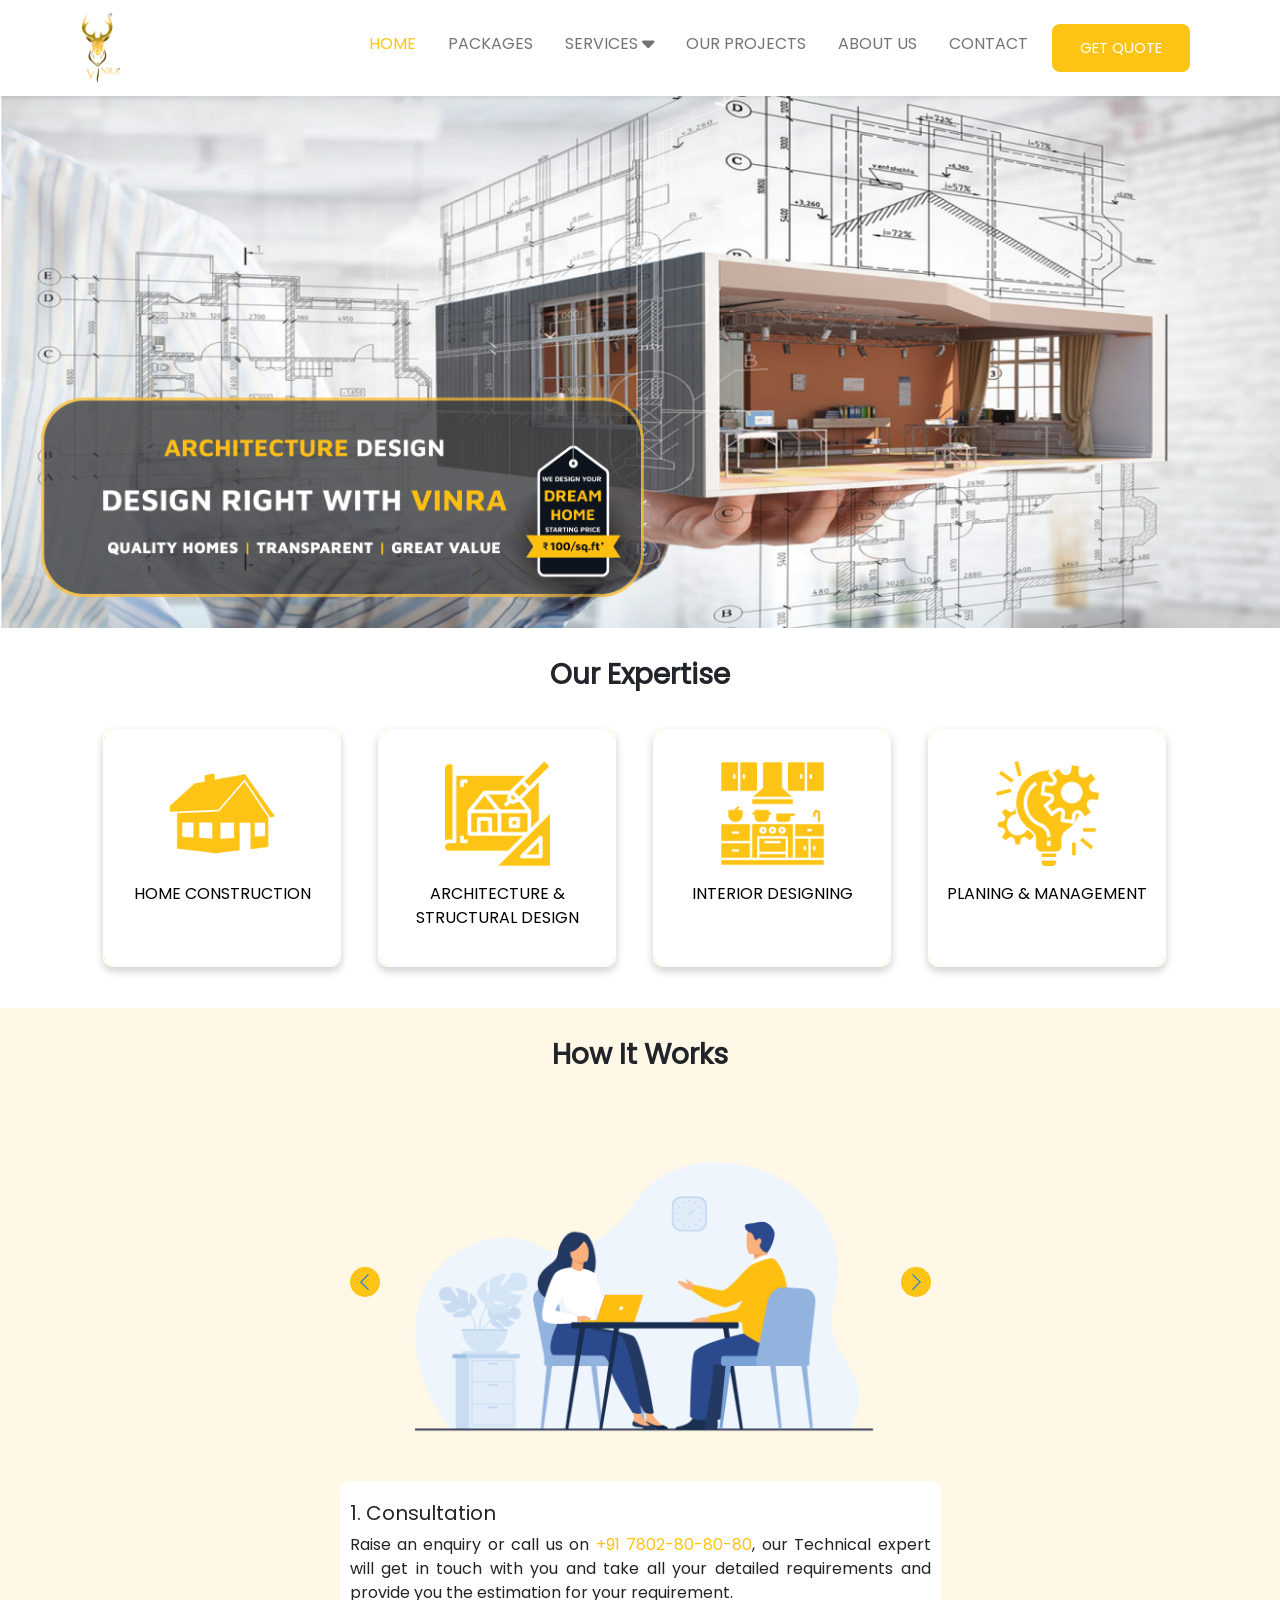
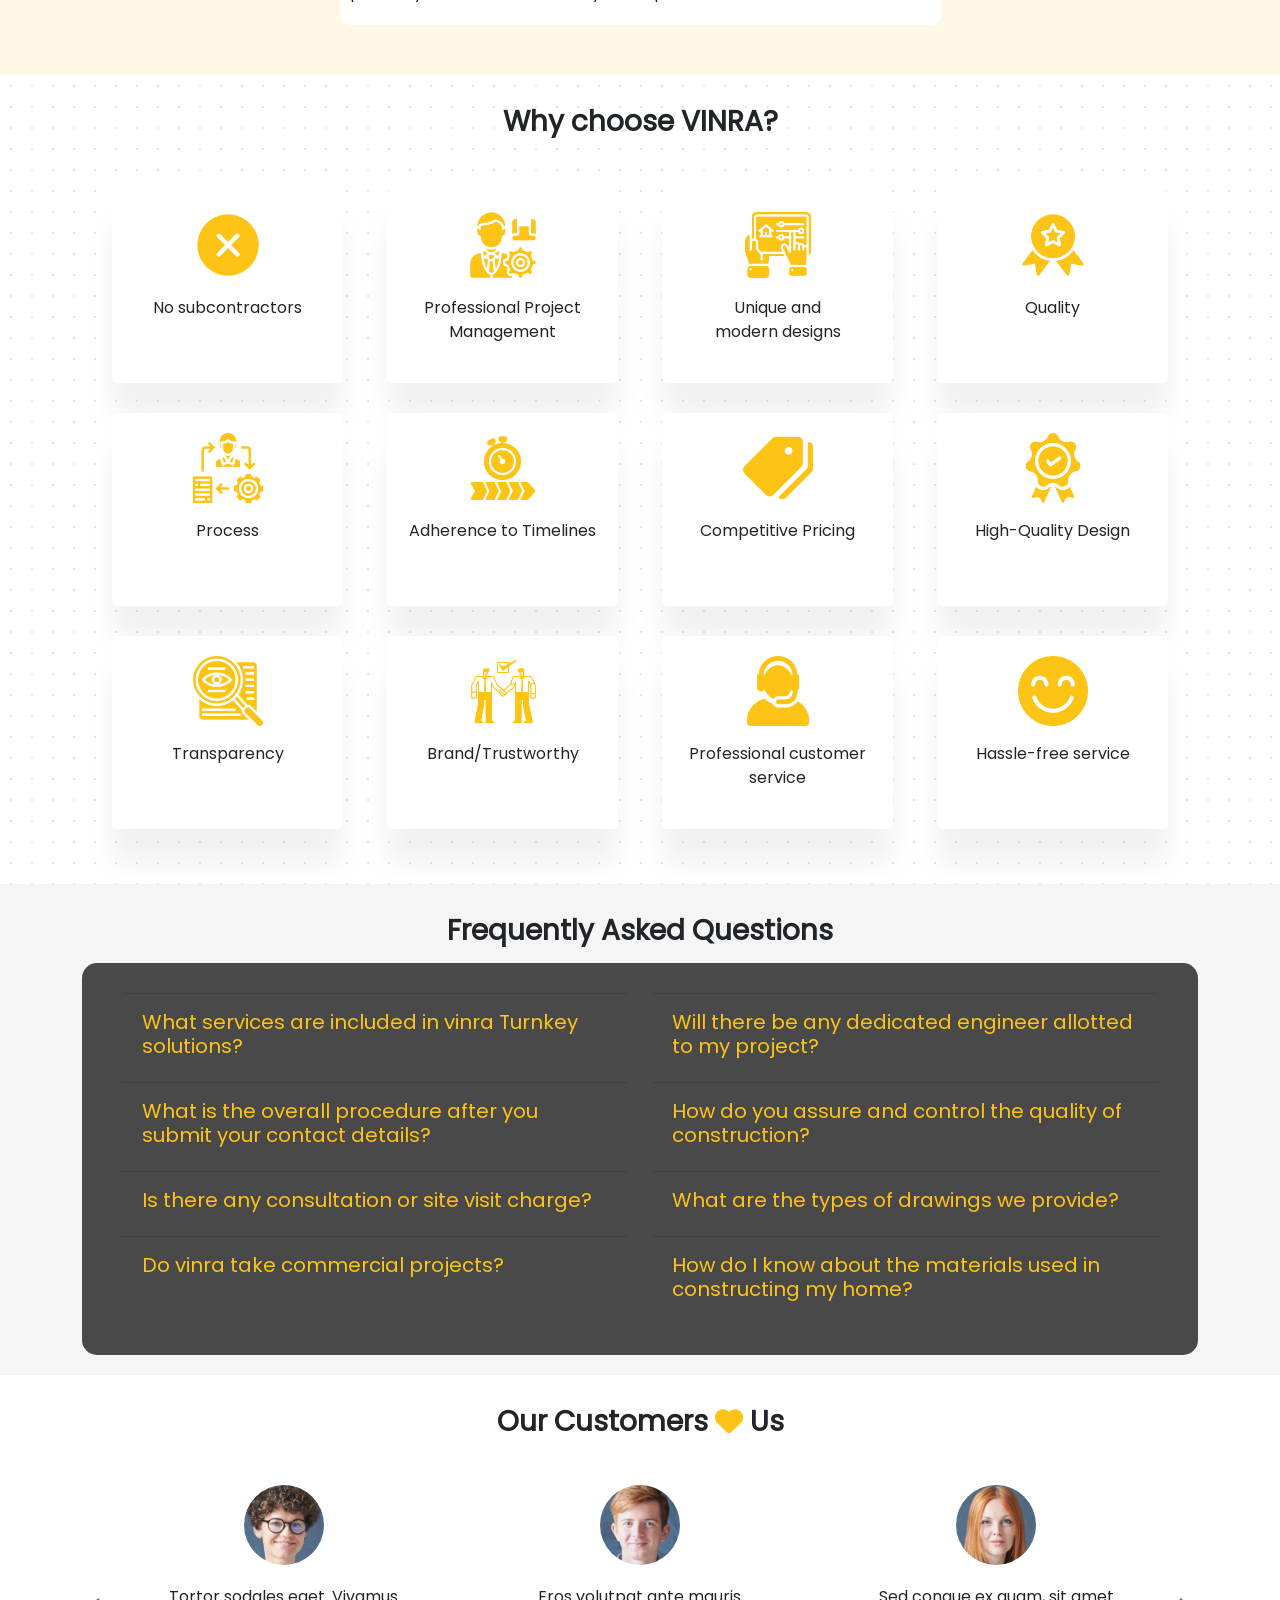
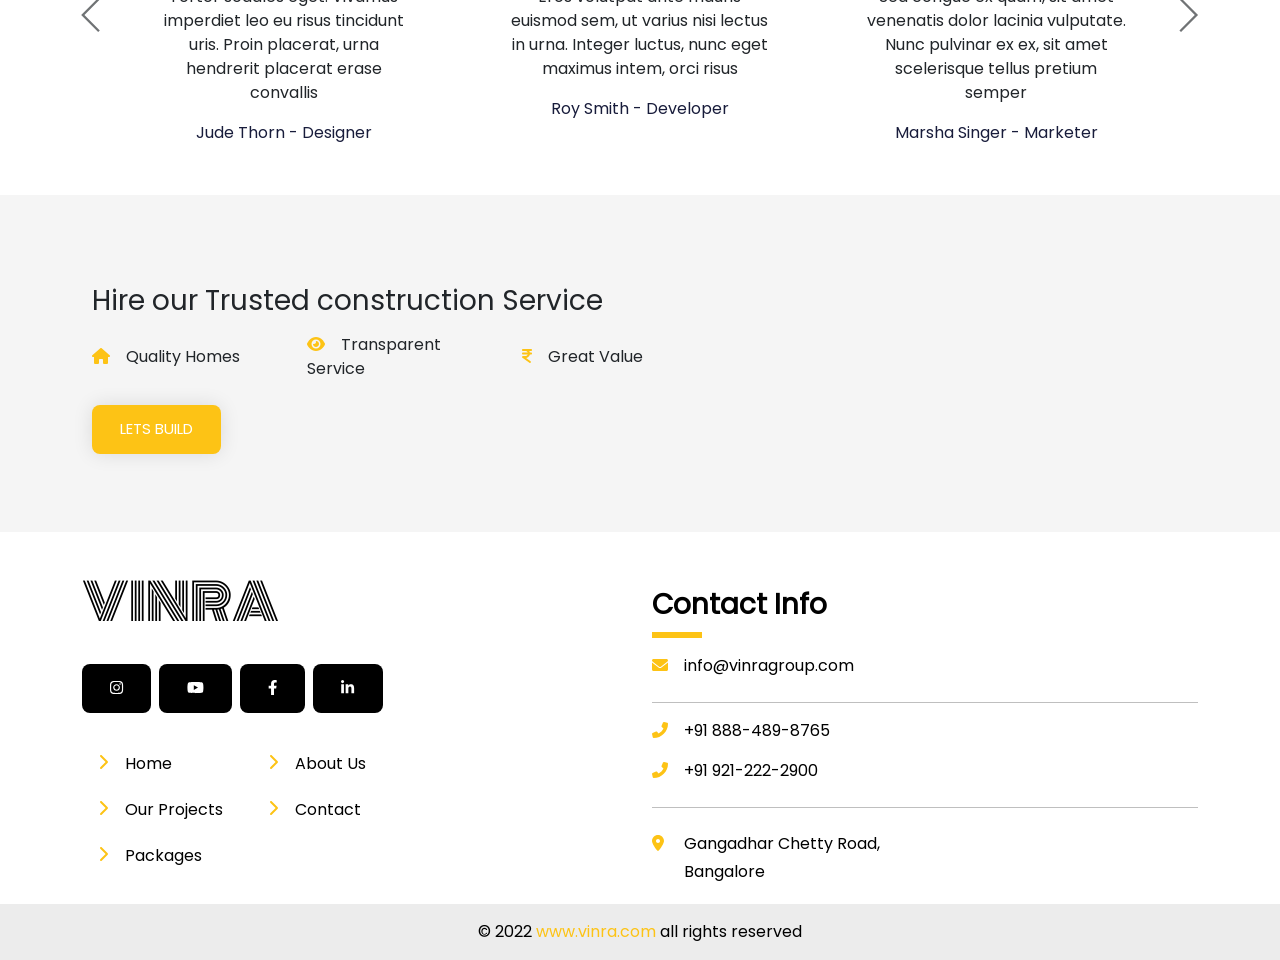
==== index.html @ 074fa720 "first commit" ====
<!DOCTYPE html>
<html lang="en">
<head>
  <meta charset="UTF-8">
  <meta http-equiv="X-UA-Compatible" content="IE=edge">
  <meta name="viewport" content="width=device-width, initial-scale=1.0">
  <link href="./assets/images/logo.png" type="image/x-icon" rel="icon">
  <title>Home | Vinra</title>
  <!-- css library -->
  <link href="./assets/library/bootstrap/css/bootstrap.min.css" rel="stylesheet">
  <link href="./assets/library/fa/css/all.min.css" rel="stylesheet">
  <link href="./assets/library/animate/animate.min.css" rel="stylesheet">
  <link href="./assets/library/swiper/css/swiper.css" rel="stylesheet">
  <!-- custom css -->
  <link href="./assets/library/custom/css/main.css" rel="stylesheet">
</head>
<body>
  <!-- header -->
  <nav id="header" class="navbar navbar-expand-md navbar-light shadow-sm fixed-top navbar-custom">
    <div class="container">
      <a class="navbar-brand" href="index.html">
        <img class="img-fluid brand-img" src="./assets/images/logo.png" alt="">
      </a>
      <button class="navbar-toggler" type="button" data-bs-toggle="collapse" data-bs-target="#navbarScroll" aria-controls="navbarScroll" aria-expanded="false" aria-label="Toggle navigation">
        <span class="navbar-toggler-icon"></span>
      </button>
      <div class="collapse navbar-collapse" id="navbarScroll">
        <ul class="navbar-nav ms-auto my-2 my-lg-0 navbar-nav-scroll" style="--bs-scroll-height: 250px;">
          <li class="nav-item px-2">
            <a class="nav-link active" href="index.html">HOME</a>
          </li>
          <li class="nav-item px-2">
            <a class="nav-link" href="packages.html">PACKAGES</a>
          </li>
          <li class="nav-item px-2 drop-toggle">
            <a class="nav-link" href="javascript:;">SERVICES <i class="fa-solid fa-caret-down fa-lg"></i></a>
            <ul class="drop-menu">
              <li class="drop-list">
                <a class="nav-link drop-link" href="services/construction.html">CONSTRUCTION</a>
              </li>
              <li class="drop-list">
                <a class="nav-link drop-link" href="services/architecture.html">ARCHITECTURE</a>
              </li>
              <li class="drop-list">
                <a class="nav-link drop-link" href="services/green-homes.html">GREEN HOMES</a>
              </li>
            </ul>
          </li>
          <li class="nav-item px-2">
            <a class="nav-link" href="our-projects.html">OUR PROJECTS</a>
          </li>
          <li class="nav-item px-2">
            <a class="nav-link" href="about-us.html">ABOUT US</a>
          </li>
          <li class="nav-item px-2">
            <a class="nav-link" href="contact.html">CONTACT</a>
          </li>
          <li class="nav-item px-2">
            <a class="btn btn-primary" href="javascript:;" data-bs-toggle="modal" data-bs-target="#get-quote">GET QUOTE</a>
          </li>
        </ul>  
      </div>
    </div>
  </nav>
  <section class="main">
    <!-- landing -->
    <section id="landing">
      <div id="landing-carousel" class="carousel slide" data-bs-ride="carousel">
        <div class="carousel-inner">
          <div class="carousel-item active">
            <img src="./assets/images/landing/banner-1.png" class="img-fluid d-block w-100" alt="">
          </div>
          <div class="carousel-item">
            <img src="./assets/images/landing/banner-2.png" class="img-fluid d-block w-100" alt="">
          </div>
          <div class="carousel-item">
            <img src="./assets/images/landing/banner-3.png" class="img-fluid d-block w-100" alt="">
          </div>
        </div>
      </div>
    </section>
    <!-- expertise -->
    <section id="expertise">
      <div class="container">
        <h3 class="text-center fw-bold mb-3">Our Expertise</h3>
        <div class="expertise-block">
          <div class="row">
            <div class="col-xs-12 col-sm-12 col-md-6 col-lg-3 col-xl-3 col-xxl-3">
              <div class="choose-content">
                <div class="flip-card">
                  <div class="flip-card-inner">
                    <div class="flip-card-front">
                      <img class="img-fluid" src="./assets/images/expertise/construction.png" alt="">
                      <p class="pt-3">
                        HOME CONSTRUCTION
                      </p>
                    </div>
                    <div class="flip-card-back">
                      <p>
                        Independent House/Villa Constructions with 
                        High standards and Quality material.
                      </p>
                    </div>
                  </div>
                </div>
              </div>
            </div>
            <div class="col-xs-12 col-sm-12 col-md-6 col-lg-3 col-xl-3 col-xxl-3">
              <div class="choose-content">
                <div class="flip-card">
                  <div class="flip-card-inner">
                    <div class="flip-card-front">
                      <img class="img-fluid" src="./assets/images/expertise/architecture.png" alt="">
                      <p class="pt-3">
                        ARCHITECTURE & STRUCTURAL DESIGN
                      </p>
                    </div>
                    <div class="flip-card-back">
                      <p>
                        Best in class Architecture includes Floor plans, 
                        3D Elevations and Structural drawings.
                      </p>
                    </div>
                  </div>
                </div>
              </div>
            </div>
            <div class="col-xs-12 col-sm-12 col-md-6 col-lg-3 col-xl-3 col-xxl-3">
              <div class="choose-content">
                <div class="flip-card">
                  <div class="flip-card-inner">
                    <div class="flip-card-front">
                      <img class="img-fluid" src="./assets/images/expertise/interior.png" alt="">
                      <p class="pt-3">
                        INTERIOR DESIGNING
                      </p>
                    </div>
                    <div class="flip-card-back">
                      <p>
                        Best in class Interior designs and Great Value.
                      </p>
                    </div>
                  </div>
                </div>
              </div>
            </div>
            <div class="col-xs-12 col-sm-12 col-md-6 col-lg-3 col-xl-3 col-xxl-3">
              <div class="choose-content">
                <div class="flip-card">
                  <div class="flip-card-inner">
                    <div class="flip-card-front">
                      <img class="img-fluid" src="./assets/images/expertise/management.png" alt="">
                      <p class="pt-3">
                        PLANING & MANAGEMENT
                      </p>
                    </div>
                    <div class="flip-card-back">
                      <p>
                        A good construction plan is the basis for 
                        developing the budget and the schedule for work.
                      </p>
                    </div>
                  </div>
                </div>
              </div>
            </div>
          </div>
        </div>
      </div>
    </section>
    <!-- how-it-works -->
    <section id="how-it-works">
      <div class="container">
        <h3 class="fw-bold text-center mb-3">
          How It Works
        </h3>
        <div class="row align-items-center justify-content-center">
          <div class="col-xs-12 col-sm-12 col-md-10 col-lg-8 col-xl-7 col-xxl-7">
            <div class="work-block">
              <div class="slider-container">
                <div class="swiper-container card-slider" id="work-slider">
                  <div class="swiper-wrapper">
                    <div class="swiper-slide">
                      <div class="work-img">
                        <img class="img-fluid" src="./assets/images/how-it-works/consultaion.png" alt="">
                      </div>
                      <div class="work-body">
                        <h5 class="mb-2">
                          1. Consultation
                        </h5>
                        <p class="m-0">
                          Raise an enquiry or call us on <a class="text-decoration-none text-primary" href="tel:+91 7802-80-80-80">+91 7802-80-80-80</a>, our Technical expert 
                          will get in touch with you and take all your detailed requirements and 
                          provide you the estimation for your requirement.
                        </p>
                      </div>  
                    </div>
                    <div class="swiper-slide">
                      <div class="work-img">
                        <img class="img-fluid" src="./assets/images/how-it-works/review.png" alt="">
                      </div>
                      <div class="work-body">
                        <h5 class="mb-2">
                          2. Review our work
                        </h5>
                        <p class="m-0">
                          Visit our Projects and get to know about our work and quality,
                          come to office, discuss, and close the deal. 
                        </p>
                      </div>        
                    </div>
                    <div class="swiper-slide">
                      <div class="work-img">
                        <img class="img-fluid" src="./assets/images/how-it-works/order.png" alt="">
                      </div>
                      <div class="work-body">
                        <h5 class="mb-2">
                          3. Place the order
                        </h5>
                        <p class="m-0">
                          Find your good day and sign the transparent construction contract. 
                          It helps us to proceed further with Design
                        </p>
                      </div>       
                    </div>
                    <div class="swiper-slide">
                      <div class="work-img">
                        <img class="img-fluid" src="./assets/images/how-it-works/design.png" alt="">
                      </div>
                      <div class="work-body">
                        <h5 class="mb-2">
                          4. Design
                        </h5>
                        <p class="m-0">
                          Our experienced Architect will provide you the quality Designs and 
                          Architecture as per your requirements and inputs. Discuss and finalize 
                          the Design.
                        </p>
                      </div>       
                    </div>
                    <div class="swiper-slide">
                      <div class="work-img">
                        <img class="img-fluid" src="./assets/images/how-it-works/tracking.png" alt="">
                      </div>
                      <div class="work-body">
                        <h5 class="mb-2">
                          5. Execution & Tracking
                        </h5>
                        <p class="m-0">
                          Project execution will be started. Our project management team will be 
                          updating you the daily work progress in the form of Photos and Videos.
                        </p>
                      </div>       
                    </div>
                    <div class="swiper-slide">
                      <div class="work-img">
                        <img class="img-fluid" src="./assets/images/how-it-works/move.png" alt="">
                      </div>
                      <div class="work-body">
                        <h5 class="mb-2">
                          6. Move in
                        </h5>
                        <p class="m-0">
                          We make sure the project completes on time without any hassles. 
                          You can Happily move into your Dream Home. 
                        </p>
                      </div>       
                    </div>
                  </div>
                  <div class="swiper-button-next"></div>
                  <div class="swiper-button-prev"></div>
                </div>
              </div>
            </div>
          </div>
        </div>    
      </div>
    </section>
    <!-- why choose -->
    <section id="why-choose">
      <div class="container">
        <h3 class="text-center fw-bold mb-3">Why choose VINRA?</h3>
        <div class="choose-block">
          <div class="row">
            <div class="col-xs-12 col-sm-12 col-md-6 col-lg-4 col-xl-3 col-xxl-3">
              <div class="choose-content align-items-center">
                <img class="img-fluid" src="./assets/images/why-choose/1.png" alt="">
                <p class="pt-3">
                  No subcontractors
                </p>
              </div>
            </div>
            <div class="col-xs-12 col-sm-12 col-md-6 col-lg-4 col-xl-3 col-xxl-3">
              <div class="choose-content align-items-center">
                <img class="img-fluid" src="./assets/images/why-choose/2.png" alt="">
                <p class="pt-3">
                  Professional Project Management
                </p>
              </div>
            </div>
            <div class="col-xs-12 col-sm-12 col-md-6 col-lg-4 col-xl-3 col-xxl-3">
              <div class="choose-content align-items-center">
                <img class="img-fluid" src="./assets/images/why-choose/3.png" alt="">
                <p class="pt-3">
                  Unique and <br/> modern designs
                </p>
              </div>
            </div>
            <div class="col-xs-12 col-sm-12 col-md-6 col-lg-4 col-xl-3 col-xxl-3">
              <div class="choose-content align-items-center">
                <img class="img-fluid" src="./assets/images/why-choose/4.png" alt="">
                <p class="pt-3">
                  Quality
                </p>
              </div>
            </div>
            <div class="col-xs-12 col-sm-12 col-md-6 col-lg-4 col-xl-3 col-xxl-3">
              <div class="choose-content align-items-center">
                <img class="img-fluid" src="./assets/images/why-choose/5.png" alt="">
                <p class="pt-3">
                  Process
                </p>
              </div>
            </div>
            <div class="col-xs-12 col-sm-12 col-md-6 col-lg-4 col-xl-3 col-xxl-3">
              <div class="choose-content align-items-center">
                <img class="img-fluid" src="./assets/images/why-choose/6.png" alt="">
                <p class="pt-3">
                  Adherence to Timelines
                </p>
              </div>
            </div>
            <div class="col-xs-12 col-sm-12 col-md-6 col-lg-4 col-xl-3 col-xxl-3">
              <div class="choose-content align-items-center">
                <img class="img-fluid" src="./assets/images/why-choose/7.png" alt="">
                <p class="pt-3">
                  Competitive Pricing
                </p>
              </div>
            </div>
            <div class="col-xs-12 col-sm-12 col-md-6 col-lg-4 col-xl-3 col-xxl-3">
              <div class="choose-content align-items-center">
                <img class="img-fluid" src="./assets/images/why-choose/8.png" alt="">
                <p class="pt-3">
                  High-Quality Design
                </p>
              </div>
            </div>
            <div class="col-xs-12 col-sm-12 col-md-6 col-lg-4 col-xl-3 col-xxl-3">
              <div class="choose-content align-items-center">
                <img class="img-fluid" src="./assets/images/why-choose/9.png" alt="">
                <p class="pt-3">
                  Transparency
                </p>
              </div>
            </div>
            <div class="col-xs-12 col-sm-12 col-md-6 col-lg-4 col-xl-3 col-xxl-3">
              <div class="choose-content align-items-center">
                <img class="img-fluid" src="./assets/images/why-choose/10.png" alt="">
                <p class="pt-3">
                  Brand/Trustworthy
                </p>
              </div>
            </div>
            <div class="col-xs-12 col-sm-12 col-md-6 col-lg-4 col-xl-3 col-xxl-3">
              <div class="choose-content align-items-center">
                <img class="img-fluid" src="./assets/images/why-choose/11.png" alt="">
                <p class="pt-3">
                  Professional customer service
                </p>
              </div>
            </div>
            <div class="col-xs-12 col-sm-12 col-md-6 col-lg-4 col-xl-3 col-xxl-3">
              <div class="choose-content align-items-center">
                <img class="img-fluid" src="./assets/images/why-choose/12.png" alt="">
                <p class="pt-3">
                  Hassle-free service
                </p>
              </div>
            </div>
          </div>
        </div>    
      </div>
    </section>
    <!-- faq -->
    <section id="faq">
      <div class="container">
        <h3 class="fw-bold text-center mb-3">
          Frequently Asked Questions
        </h3>
        <div class="faq-block">
          <div class="row">
            <div class="col-xs-12 col-sm-12 col-md-6 col-lg-6 col-xl-6 col-xxl-6">
              <div class="faq-content">
                <div class="accordion" id="faq-one">
                  <div class="accordion-item">
                    <h2 class="accordion-header" id="lh-one">
                      <button class="accordion-button" type="button" data-bs-toggle="collapse" data-bs-target="#lc-one" aria-expanded="true" aria-controls="lc-one">
                        <h5>
                          What services are included in vinra Turnkey solutions?
                        </h5>
                      </button>
                    </h2>
                    <div id="lc-one" class="accordion-collapse collapse" aria-labelledby="lh-one" data-bs-parent="#faq-one">
                      <div class="accordion-body">
                        <p>
                          When you choose vinra, we keep you covered right from design, plan approval, 
                          site execution, and handover.
                        </p>
                        <p>
                          On the whole, you can totally rely on us, as your One-Stop Building partner for 
                          all your construction and interior needs.
                        </p>
                      </div>
                    </div>
                  </div>
                  <div class="accordion-item">
                    <h2 class="accordion-header" id="lh-two">
                      <button class="accordion-button collapsed" type="button" data-bs-toggle="collapse" data-bs-target="#lc-two" aria-expanded="false" aria-controls="lc-two">
                        <h5>
                          What is the overall procedure after you submit your contact details?
                        </h5>
                      </button>
                    </h2>
                    <div id="lc-two" class="accordion-collapse collapse" aria-labelledby="lh-two" data-bs-parent="#faq-one">
                      <div class="accordion-body">
                        <p>
                          Once when you've initiated the first step by call or contact form. 
                          Our Project Ninja comes to your rescue and takes care of all your project 
                          requirements in offline or online mode.
                        </p>
                        <p>
                          If you're good to go with us, we take it further by signing the agreement. 
                          Then a customized floor plan is prepared as per your inputs. 
                          Once you've given a green signal, we start the On-Site construction work.
                        </p>
                        <p>
                          The entire construction activity takes place smoothly with timely work schedules. 
                          During the course of the project, we help you with 12/7 customer support.
                        </p>
                      </div>
                    </div>
                  </div>
                  <div class="accordion-item">
                    <h2 class="accordion-header" id="lh-three">
                      <button class="accordion-button collapsed" type="button" data-bs-toggle="collapse" data-bs-target="#lc-three" aria-expanded="false" aria-controls="lc-three">
                        <h5>
                          Is there any consultation or site visit charge?
                        </h5>
                      </button>
                    </h2>
                    <div id="lc-three" class="accordion-collapse collapse" aria-labelledby="lh-three" data-bs-parent="#faq-one">
                      <div class="accordion-body">
                        <p>
                          All your consultations and site visits are provided free of cost. 
                          But, if the site is in far proximity, a very basic nominal fee would be charged.
                        </p>
                      </div>
                    </div>
                  </div>
                  <div class="accordion-item">
                    <h2 class="accordion-header" id="lh-four">
                      <button class="accordion-button collapsed" type="button" data-bs-toggle="collapse" data-bs-target="#lc-four" aria-expanded="false" aria-controls="lc-four">
                        <h5>
                          Do vinra take commercial projects?
                        </h5>
                      </button>
                    </h2>
                    <div id="lc-four" class="accordion-collapse collapse" aria-labelledby="lh-four" data-bs-parent="#faq-one">
                      <div class="accordion-body">
                        <p>
                          Yes, we do take up commercial projects where the prices start from Rs.1,400 per sq. ft.
                        </p>
                      </div>
                    </div>
                  </div>
                </div>
              </div>
            </div>
            <div class="col-xs-12 col-sm-12 col-md-6 col-lg-6 col-xl-6 col-xxl-6">
              <div class="faq-content">
                <div class="accordion" id="faq-two">
                  <div class="accordion-item">
                    <h2 class="accordion-header" id="rh-one">
                      <button class="accordion-button" type="button" data-bs-toggle="collapse" data-bs-target="#rc-one" aria-expanded="true" aria-controls="rc-one">
                        <h5>
                          Will there be any dedicated engineer allotted to my project?
                        </h5>
                      </button>
                    </h2>
                    <div id="rc-one" class="accordion-collapse collapse" aria-labelledby="rh-one" data-bs-parent="#faq-two">
                      <div class="accordion-body">
                        <p>
                          Yes, we do assign an experienced Site Engineer for every project. 
                          He will always keep you posted via Daily WhatsApp updates.
                        </p>
                        <p>
                          Simultaneously the Site Engineer will coordinate with our Architect and Labor 
                          team for effective On-Site execution.
                        </p>
                      </div>
                    </div>
                  </div>
                  <div class="accordion-item">
                    <h2 class="accordion-header" id="rh-two">
                      <button class="accordion-button collapsed" type="button" data-bs-toggle="collapse" data-bs-target="#rc-two" aria-expanded="false" aria-controls="rc-two">
                        <h5>
                          How do you assure and control the quality of construction?
                        </h5>
                      </button>
                    </h2>
                    <div id="rc-two" class="accordion-collapse collapse" aria-labelledby="rh-two" data-bs-parent="#faq-two">
                      <div class="accordion-body">
                        <p>
                          We always use trusted and certified brands for all your material and fixture needs. 
                          Exclusive 130+ checklists are carried out by our Quality Manager at every stage.
                        </p>
                        <p>
                          Our customers can always verify with us at any stage of procurement activity with 
                          our Site Engineer via WhatsApp or physically at the construction site.
                        </p>
                      </div>
                    </div>
                  </div>
                  <div class="accordion-item">
                    <h2 class="accordion-header" id="rh-three">
                      <button class="accordion-button collapsed" type="button" data-bs-toggle="collapse" data-bs-target="#rc-three" aria-expanded="false" aria-controls="rc-three">
                        <h5>What are the types of drawings we provide?</h5>
                      </button>
                    </h2>
                    <div id="rc-three" class="accordion-collapse collapse" aria-labelledby="rh-three" data-bs-parent="#faq-two">
                      <div class="accordion-body">
                        <p>
                          Our in-house team of Architects and Structural Engineers collaboratively work and 
                          provides you with a Conceptual Floorplan, Working Plan,3D Elevation, Section 
                          Drawings, Schedule of Opening, Electrical & Plumbing Layouts, and Structural 
                          Drawing From Footing to Each slab.
                        </p>
                      </div>
                    </div>
                  </div>
                  <div class="accordion-item">
                    <h2 class="accordion-header" id="rh-four">
                      <button class="accordion-button collapsed" type="button" data-bs-toggle="collapse" data-bs-target="#rc-four" aria-expanded="false" aria-controls="rc-four">
                        <h5>
                          How do I know about the materials used in constructing my home?
                        </h5>
                      </button>
                    </h2>
                    <div id="rc-four" class="accordion-collapse collapse" aria-labelledby="rh-four" data-bs-parent="#faq-two">
                      <div class="accordion-body">
                        <p>
                          During the material procurement stage, we always keep our Clients informed about 
                          the cost and quality of the products via WhatsApp. Valid Bill Payments for each 
                          procured stage can always be reviewed by our clients anytime.
                        </p>
                      </div>
                    </div>
                  </div>
                </div>
              </div>
            </div>
          </div>
        </div>  
      </div>
    </section>
    <!-- brands -->
    <!-- <section id="brands">
      <div class="container">
        <h3 class="fw-bold text-center mb-3">
          Trusted Brands
        </h3>
        <div class="row">
          <div class="col-xs-12 col-sm-12 col-md-12 col-lg-12 col-xl-12 col-xxl-12">
            <div class="swiper-block">
              <div class="slider-container">
                <div class="swiper-container card-slider" id="brands-slider">
                  <div class="swiper-wrapper">
                    <div class="swiper-slide">
                      <img class="img-fluid" src="./assets/images/brands/ashirvad.svg" alt="">
                    </div>
                    <div class="swiper-slide">
                      <img class="img-fluid" src="./assets/images/brands/asian.jpg" alt="">
                    </div>
                    <div class="swiper-slide">
                      <img class="img-fluid" src="./assets/images/brands/astral.png" alt="">
                    </div>
                    <div class="swiper-slide">
                      <img class="img-fluid" src="./assets/images/brands/berger.png" alt="">
                    </div>
                    <div class="swiper-slide">
                      <img class="img-fluid" src="./assets/images/brands/finolex.png" alt="">
                    </div>
                    <div class="swiper-slide">
                      <img class="img-fluid" src="./assets/images/brands/fixit.png" alt="">
                    </div>
                    <div class="swiper-slide">
                      <img class="img-fluid" src="./assets/images/brands/fosroc.svg" alt="">
                    </div>
                    <div class="swiper-slide">
                      <img class="img-fluid" src="./assets/images/brands/gm.jfif" alt="">
                    </div>
                  </div>
                </div>
              </div>
            </div>
          </div>
        </div>
      </div>
    </section> -->
    <!-- testimonials -->
    <section id="testimonials">
      <div class="container">
        <h3 class="fw-bold text-center mb-3">
          Our Customers 
          <i class="fa-solid fa-heart text-primary"></i> Us
        </h3>
        <div class="row">
          <div class="col-xs-12 col-sm-12 col-md-12 col-lg-12 col-xl-12 col-xxl-12">
            <div class="swiper-block">
              <div class="slider-container">
                <div class="swiper-container card-slider" id="testimonials-slider">
                  <div class="swiper-wrapper">
                    <div class="swiper-slide">
                      <div class="card">
                        <img class="card-image" src="./assets/images/testimonials/testimonial-1.jpg" alt="alternative">
                        <div class="card-body">
                          <p class="testimonial-text">Tortor sodales eget. Vivamus imperdiet leo eu risus tincidunt uris. Proin placerat, urna hendrerit placerat erase convallis</p>
                          <p class="testimonial-author">Jude Thorn - Designer</p>
                        </div>
                      </div>
                    </div>
                    <div class="swiper-slide">
                      <div class="card">
                        <img class="card-image" src="./assets/images/testimonials/testimonial-2.jpg" alt="alternative">
                        <div class="card-body">
                            <p class="testimonial-text">Eros volutpat ante mauris euismod sem, ut varius nisi lectus in urna. Integer luctus, nunc eget maximus intem, orci risus</p>
                            <p class="testimonial-author">Roy Smith - Developer</p>
                        </div>
                      </div>        
                    </div>
                    <div class="swiper-slide">
                      <div class="card">
                        <img class="card-image" src="./assets/images/testimonials/testimonial-3.jpg" alt="alternative">
                        <div class="card-body">
                            <p class="testimonial-text">Sed congue ex quam, sit amet venenatis dolor lacinia vulputate. Nunc pulvinar ex ex, sit amet scelerisque tellus pretium semper</p>
                            <p class="testimonial-author">Marsha Singer - Marketer</p>
                        </div>
                      </div>        
                    </div>
                  </div>
                  <div class="swiper-button-next"></div>
                  <div class="swiper-button-prev"></div>
                </div>
              </div>
            </div>
          </div>
        </div>    
      </div>
    </section>
    <!-- consultation -->
    <section id="consultation">
      <div class="container">
        <div class="row align-items-center">
          <div class="col-xs-12 col-sm-6 col-md-5 col-lg-7 col-xl-7 col-xxl-7">
            <div class="consult-block text-left">
              <h3 class=" mb-3">
                Hire our Trusted construction Service
              </h3>
              <div class="row align-items-center">
                <div class="col-xs-12 col-xs-12 col-md-10 col-lg-6 col-xl-4">
                  <p class="mb-4">
                    <i class="fa fa-home me-3 text-primary"></i>Quality Homes
                  </p>
                </div>
                <div class="col-xs-12 col-xs-12 col-md-10 col-lg-6 col-xl-4">
                  <p class="mb-4">
                    <i class="fa fa-eye me-3 text-primary"></i>Transparent Service
                  </p>
                </div>
                <div class="col-xs-12 col-xs-12 col-md-10 col-lg-6 col-xl-4">
                  <p class="mb-4">
                    <i class="fa fa-inr me-3 text-primary"></i>Great Value
                  </p>
                </div>
              </div>    
              <button class="btn btn-primary" href="">LETS BUILD</button>
            </div>
          </div>
          <div class="col-xs-12 col-sm-6 col-md-7 col-lg-5 col-xl-5 col-xxl-5">
            <div class="video-block text-center">
              <iframe 
                src="https://www.youtube.com/embed/g4kHOxTT68I">
              </iframe> 
            </div>
          </div>
        </div>
      </div>
    </section>          
    <!-- footer -->
    <section id="footer">
      <div class="container pt-4 pb-1 pt-4">
        <div class="row">
          <div class="col-xs-12 col-sm-12 col-md-6 col-lg-6 col-xl-6 col-xxl-6">
            <div class="comp-info">
              <h1 class="m-0 py-3 title-brand">VINRA</h1>
              <div class="d-flex py-3 sm-content">
                <a class="btn btn-secondary me-2" target="_blank" href="https://www.instagram.com/">
                  <i class="fa-brands fa-instagram"></i>
                </a>
                <a class="btn btn-secondary me-2" target="_blank" href="https://www.youtube.com/channel/">
                  <i class="fab fa-youtube"></i>
                </a>
                <a class="btn btn-secondary me-2" target="_blank" href="https://www.facebook.com/">
                  <i class="fab fa-facebook-f"></i>
                </a>
                <a class="btn btn-secondary me-2" target="_blank" href="https://www.linkedin.com/in/">
                  <i class="fab fa-linkedin-in"></i>
                </a>
              </div>
              <div class="link-content py-3 d-flex">
                <div class="left-link px-3">
                  <p class="mb-2">
                    <i class="fa-solid fa-chevron-right text-primary"></i>
                    <a class="btn btn-link text-decoration-none text-secondary" href="index.html">Home</a>
                  </p>
                  <p class="mb-2">
                    <i class="fa-solid fa-chevron-right text-primary"></i>
                    <a class="btn btn-link text-decoration-none text-secondary" href="our-projects.html">Our Projects</a>
                  </p>
                  <p class="mb-2">
                    <i class="fa-solid fa-chevron-right text-primary"></i>
                    <a class="btn btn-link text-decoration-none text-secondary" href="packages.html">Packages</a>
                  </p>
                </div>
                <div class="right-link px-3">
                  <p class="mb-2">
                    <i class="fa-solid fa-chevron-right text-primary"></i>
                    <a class="btn btn-link text-decoration-none text-secondary" href="about-us.html">About Us</a>
                  </p>
                  <p class="mb-2">
                    <i class="fa-solid fa-chevron-right text-primary"></i>
                    <a class="btn btn-link text-decoration-none text-secondary" href="contact.html">Contact</a>
                  </p>
                </div>
              </div>
            </div>
          </div>
          <div class="col-xs-12 col-sm-12 col-md-6 col-lg-6 col-xl-6 col-xxl-6">
            <div class="contact-content pt-3">
              <h3 class="fw-bold m-0 pb-3 my-3">Contact Info</h3>
              <p class="mb-4">
                <i class="fa fa-envelope me-3 text-primary"></i>info@vinragroup.com
              </p>
              <hr />
              <p class="mb-3">
                <i class="fa fa-phone-alt me-3 text-primary"></i>+91 888-489-8765
              </p>
              <p class="mb-4">
                <i class="fa fa-phone-alt me-3 text-primary"></i>+91 921-222-2900
              </p>
              <hr />
              <div class="pt-2">
                <p class="mb-1 addr-one">
                  <i class="fa fa-map-marker-alt me-3 text-primary"></i>
                  Gangadhar Chetty Road,
                </p>
                <p class="mb-3 ms-4 addr-three">
                  Bangalore
                </p>
              </div>
            </div>  
          </div>
        </div>
      </div>
      <div class="all-rights">
        <div class="container pt-3 pb-3">
          <div class="content">
            <p class="m-0 text-center">© 2022 <span class="text-primary">www.vinra.com</span> all rights reserved</p>
          </div>
        </div>
      </div>
    </section>
    <a href="#" class="scroll-top d-flex text-white align-items-center justify-content-center">
      <i class="fa-solid fa-arrow-up"></i>
    </a>
    <!-- get quote modal -->
    <section class="modal fade" id="get-quote" data-bs-backdrop="static" tabindex="-1" aria-labelledby="quote-header-label" aria-hidden="true">
      <div class="modal-dialog modal-lg modal-dialog-centered">
        <div class="modal-content">
          <div class="modal-header">
            <h5 class="modal-title" id="quote-header-label">Get Quote</h5>
            <button type="button" class="btn-close" data-bs-dismiss="modal" aria-label="Close"></button>
          </div>
          <div class="modal-body">
            <form method="post" action="javascript:;">
              <div class="row">
                <div class="col-xs-12 col-sm-12 col-md-10 offset-md-1 col-lg-5 offset-lg-1 col-xl-5 offset-xl-1 col-xxl-5 offset-xxl-1">
                  <div class="mb-3">
                    <label class="form-label">Name<span class="text-danger"> * </span></label>
                    <input type="text" class="form-control" name="name" id="name" autocomplete="off" onfocusin="resetErrMsg(this)">
                    <small id="name_span" class="text-danger"></small>
                  </div>
                </div>
                <div class="col-xs-12 col-sm-12 col-md-10 offset-md-1 col-lg-5 offset-lg-0 col-xl-5 offset-xl-0 col-xxl-5 offset-xxl-0">
                  <div class="mb-3">
                    <label class="form-label">Email ID<span class="text-danger"> * </span></label>
                    <input type="text" class="form-control" name="email" id="email" autocomplete="off" onfocusin="resetErrMsg(this)">
                    <small id="email_span" class="text-danger"></small>
                  </div>
                </div>
                <div class="col-xs-12 col-sm-12 col-md-10 offset-md-1 col-lg-5 offset-lg-1 col-xl-5 offset-xl-1 col-xxl-5 offset-xxl-1">
                  <div class="mb-3">
                    <label class="form-label">Phone Number<span class="text-danger"> * </span></label>
                    <input type="text" class="form-control" name="phone" id="phone" autocomplete="off" onfocusin="resetErrMsg(this)">
                    <small id="phone_span" class="text-danger"></small>
                  </div>
                </div>
                <div class="col-xs-12 col-sm-12 col-md-10 offset-md-1 col-lg-5 offset-lg-0 col-xl-5 offset-xl-0 col-xxl-5 offset-xxl-0">
                  <div class="mb-3">
                    <label class="form-label">Location<span class="text-danger"> * </span></label>
                    <input type="text" class="form-control" name="location" id="location" autocomplete="off" onfocusin="resetErrMsg(this)">
                    <small id="location_span" class="text-danger"></small>
                  </div>
                </div>
                <div class="col-xs-12 col-sm-12 col-md-10 offset-md-1 col-lg-10 offset-lg-1 col-xl-10 offset-xl-1 col-xxl-10 offset-xxl-1">
                  <div class="mb-3">
                    <label class="form-label">Services<span class="text-danger"> * </span></label>
                    <select class="form-select" name="service" id="service" onfocusin="resetErrMsg(this)">
                      <option value="Construction" selected>Construction</option>
                      <option value="Interior Design">Interior Design</option>
                      <option value="Renovations">Renovations</option>
                      <option value="Commertial">Commertial</option>
                      <option value="Industrial">Industrial</option>
                    </select>
                    <small id="service_span" class="text-danger"></small>
                  </div>
                </div>
                <div class="col-xs-12 col-sm-12 col-md-10 offset-md-1 col-lg-10 offset-lg-1 col-xl-10 offset-xl-1 col-xxl-10 offset-xxl-1">
                  <div class="mb-3">
                    <label class="form-label">Message<span class="text-danger"> * </span></label>
                    <textarea class="form-control" name="message" id="message" rows="6" onfocusin="resetErrMsg(this)"></textarea>
                    <small id="message_span" class="text-danger"></small>
                  </div>
                </div>
                <div class="col-xs-12 col-sm-12 col-md-10 offset-md-1 col-lg-8 offset-lg-2 col-xl-8 offset-xl-2 col-xxl-8 offset-xxl-2">
                  <div class="mt-3 mb-3 d-flex">
                    <button type="button" class="btn btn-secondary form-control me-3" data-bs-dismiss="modal">CLOSE</button>
                    <button type="submit" class="btn btn-primary form-control get-quote" name="get_quote" onclick="getQuote()">
                      <span class="spinner-border spinner-border-sm visually-hidden" role="status" aria-hidden="true"></span>
                      SUBMIT
                    </button>
                  </div>
                </div>  
              </div>  
            </form>
          </div>
          <div class="modal-footer" hidden="true"></div>
        </div>
      </div>
    </section>
    <!-- quote msg modal -->
    <section class="modal fade" id="quote-msg" data-bs-backdrop="static" tabindex="-1" aria-labelledby="quote-header-label" aria-hidden="true">
      <div class="modal-dialog modal-dialog-centered">
        <div class="modal-content">
          <div class="modal-header">
            <h5 class="modal-title quote-msg-title" id="quote-header-label"></h5>
            <button type="button" class="btn-close" data-bs-dismiss="modal" aria-label="Close"></button>
          </div>
          <div class="modal-body">
            <p class="quote-msg-content"></p>
          </div>
          <div class="modal-footer" hidden="true"></div>
        </div>
      </div>
    </section>
  </section>  
  <!-- js library -->
  <script src="./assets/library/jquery/jquery.min.js"></script>
  <script src="./assets/library/bootstrap/js/bootstrap.min.js"></script>
  <script src="./assets/library/fa/js/all.min.js"></script>
  <script src="./assets/library/swiper/js/swiper.min.js"></script>
  <script src="https://smtpjs.com/v3/smtp.js"></script>
  <!-- custom js -->
  <script src="./assets/library/custom/js/main.js"></script>
</body>
</html>
---- assets/library/custom/css/main.css ----
@font-face {
  font-family: PoppinsReguler;
  src:url("../../fonts/Poppins-Regular.ttf");
}
@font-face {
  font-family: Monoton;
  src:url("../../fonts/Monoton-Regular.ttf");
}
:root {
  --dark: #282F34;
  --light: #969595;
  --white: #FFFFFF;
  --primary: #fdc315;
  --secondary: #000;
  --hoverprim: #02e3e3;
  --hoversec: #6f8290;
  --green: #9cbb78;
}

/* common */
*{
  border: 0;
  margin: 0;
  padding: 0;
  box-sizing: border-box;
}
body{
  font-family: PoppinsReguler;
}
a, a:hover, a:focus{
  color: #212529;
  box-shadow: none !important;
}
.text-primary{
  color: var(--primary) !important;
}
.text-secondary{
  color: var(--secondary) !important;
}
.text-light{
  color: var(--light) !important;
}
.text-green{
  color: var(--green) !important;
}
.btn-primary, .btn-primary:hover,
.btn-primary:focus, .btn-primary:active,
.btn-primary:disabled, 
.btn-primary:active:focus:not(:disabled):not(.disabled){
  border: 0;
  z-index: 1;
  outline: 0;
  font-size: 15px;
  font-weight: 500;
  overflow: hidden;
  border-radius: 8px;
  padding: 13px 28px;
  position: relative;
  color: var(--white);
  transition: 0.2s ease;
  text-transform: capitalize;
  border-color: var(--primary);
  background: var(--primary);
  box-shadow: 0 0 20px rgba(0, 0, 0, .11);
}
.btn-primary:hover {
  transform: scale(1.06);
  -webkit-transform: scale(1.06);
  box-shadow: 0 0 30px rgba(0,0,0,.2);
  background-color: var(--secondary) !important;
}
.btn-secondary, .btn-secondary:hover,
.btn-secondary:focus, .btn-secondary:active,
.btn-secondary:disabled, 
.btn-secondary:active:focus:not(:disabled):not(.disabled){
  border: 0;
  z-index: 1;
  outline: 0;
  font-size: 15px;
  font-weight: 500;
  overflow: hidden;
  border-radius: 8px;
  padding: 13px 28px;
  position: relative;
  color: var(--white);
  transition: 0.2s ease;
  text-transform: capitalize;
  border-color: var(--secondary);
  background: var(--secondary);
  box-shadow: 0 0 20px rgba(0, 0, 0, .11);
}
.btn-secondary:hover {
  transform: scale(1.06);
  -webkit-transform: scale(1.06);
  box-shadow: 0 0 30px rgba(0,0,0,.2);
  background-color: var(--primary) !important;
}
.btn-lg{
  font-size: 18px !important;
  height: 80px !important;
  line-height: 80px !important;
  padding: 0 80px !important;
}
.btn-yellow{
  color: var(--secondary) !important;
  background-color: var(--primary) !important;
}
.btn-yellow:hover{
  background-color: var(--white) !important; 
}
.btn-green{
  color: var(--white) !important;
  border-color: var(--green) !important;
  background-color: var(--green) !important;
}
.title-brand{
  font-size: 50px;
  font-weight: 500;
  font-family: Monoton;
}
.main{
  margin-top: 95px;
}
.scroll-top{
  opacity: 0;
  right: 15px;
  bottom: 15px;
  z-index: 995;
  width: 40px;
  height: 40px;
  position: fixed;
  visibility: hidden;
  border-radius: 40px;
  transition: all 0.4s;
  background: var(--primary);
}
.scroll-top.active {
  opacity: 1;
  visibility: visible;
}
@media (max-width: 576px) {}

/* header */
.navbar-custom{
  background-color: #FFFFFF;
}
.navbar-custom .brand-img{
  width: 100%;
  height: 70px;
}
.navbar-custom .nav-item .nav-link:hover{
  color: rgba(0,0,0,1);
}
.navbar-custom .nav-item .nav-link.active{
  color: var(--primary);
}
.navbar-custom .drop-toggle{
  position: relative;
  display: inline-block;
}
.navbar-custom .drop-menu{
  min-width: 180%;
  background: #f2f2f2;
  display: none;
  position: absolute;
  z-index: 999;
  left: 0;
}
.navbar-custom .drop-toggle:hover .drop-menu{
  display: block;
  list-style: none;
  padding: 10px 0px 10px 0px;
}
.navbar-custom .drop-list a{
  text-decoration: none;
  padding: 7px 0px 7px 0px;
}

/* footer */
#footer{
  color: var(--secondary);
  background-color: #FFFFFF;
}
#footer .comp-info .link-content a{
  transition: .7s;
}
#footer .comp-info .link-content a:hover{
  letter-spacing: 2px;
}
#footer .contact-content h3 {
  position: relative;
}
#footer .contact-content h3::after {
  left: 0;
  bottom: 0;
  width: 50px;
  content: "";
  position: absolute;
  border: 3px solid var(--primary);
  background-color: var(--primary);
}
#footer .contact-content .addr-two,
#footer .contact-content .addr-three {
  padding-left: 8px;  
}
#footer .all-rights{
  background-color: #ececec;
}

/* landing */
#landing{
  width: 100%;
}
#landing .carousel-caption{
  top: 50%;
  left: 4%;
  width: 40%;
}
#landing .carousel-caption h4{
  color: #fff;
  font-weight: 600;
  line-height: 32px;
  text-align: left;
  padding: 30px 30px;
  letter-spacing: 2px;
  box-sizing: border-box;
  backdrop-filter: blur(9px);
  background: rgba(9,9,9,.2);
  border-radius: 25px 5px 25px 5px;
  border: 3px solid var(--primary);
}

/* expertise */
#expertise{
  width: 100%;
  background: var(--white);
}
#expertise .container{
  padding-top: 30px;
  padding-bottom: 20px;
}
#expertise .expertise-block{
  padding: 20px 20px 20px 20px;
}
#expertise .expertise-block .flip-card {
  width: 240px;
  height: 240px;
  perspective: 1000px;
  border-radius: 10px;
  border: 1px solid var(--white);
  background-color: transparent;
}
#expertise .expertise-block .flip-card-inner {
  width: 100%;
  height: 100%;
  position: relative;
  text-align: center;
  border-radius: 10px;
  border: 1px solid var(--white);
  transition: transform 0.6s;
  transform-style: preserve-3d;
  backface-visibility: hidden;
  -moz-backface-visibility: hidden;
  box-shadow: 0 4px 8px 0 rgba(0, 0, 0, 0.2);
}
#expertise .expertise-block .flip-card:focus {
  outline: 0;
}
#expertise .expertise-block .flip-card:hover .flip-card-inner,
#expertise .expertise-block .flip-card:focus .flip-card-inner{
  transform: rotateY(180deg);
}
#expertise .expertise-block .flip-card-front,
#expertise .expertise-block .flip-card-back {
  width: 100%;
  height: 100%;
  position: absolute;
}
#expertise .expertise-block .flip-card-front img{
  width: 105px;
  height: 105px;
}
#expertise .expertise-block .flip-card-front {
  z-index: 2;
  color: black;
  border-radius: 10px;
  background: var(--white);
  padding: 30px 15px 10px 15px;
  border: 1px solid var(--white);
}
#expertise .expertise-block .flip-card-back {
  z-index: 1;
  color: white;
  display: flex;
  align-items: center;
  justify-content: center;
  border-radius: 10px;
  transform: rotateY(180deg);
  background: var(--primary);
  padding: 10px 15px 10px 15px;
  border: 1px solid var(--primary);
}

/* how-it-works */
#how-it-works {
  width: 100%;
	background-color: #FFF8E6;
}
#how-it-works .container{
  padding-top: 30px;
  padding-bottom: 30px;
}
#how-it-works .work-block{
  padding: 20px 20px 20px 20px;
}
#how-it-works .work-img{
  text-align: center;
  padding: 20px 50px 20px 50px;
}
#how-it-works .work-img img{
  height: 80%;
}
#how-it-works .work-body{
  text-align: justify;
  border-radius: 10px;
  background: #FFFFFF;
  padding: 20px 10px 20px 10px;
  
}
#how-it-works .swiper-button-prev,  
#how-it-works .swiper-button-next{
  top: 35%;
  width: 30px;
  height: 15px;
  padding: 15px 5px;
  border-radius: 20px;
  background-size: 10px 16px;
  background-color: var(--primary);
}
@media (min-width: 992px) {}
@media (max-width: 576px) {
  #how-it-works .work-img{
    padding: 10px 25px 10px 25px;
  }
  #how-it-works .swiper-button-prev,  
  #how-it-works .swiper-button-next{
    top: 25%;
  }
  #how-it-works .swiper-button-prev{
    left: 0px;
  }
  #how-it-works .swiper-button-next{
    right: 0px;
  }
}  

/* why choose */
#why-choose{
  width: 100%;
  background: url("../../../images/why-choose/backgroud.png");
}
#why-choose .container{
  padding-top: 30px;
  padding-bottom: 20px;
}
#why-choose .choose-block{
  padding: 20px 20px 20px 20px;
}
#why-choose .choose-content{
  height: 193px;
  text-align: center;
  border-radius: 5px;
  background: #fff;
  margin: 15px 10px;
  padding: 20px 15px 15px 15px;
  box-shadow: 0 35px 30px 0 rgba(0,0,0,.06);
}
#why-choose .choose-content img{
  width: 70px;
}

/* packages */
#packages{
  background: rgb(250, 250, 250) none repeat scroll 0% 0%;
}
#packages .container{
  padding-top: 30px;
  padding-bottom: 20px;
}
#packages .package-block{
  background-color: #fff;
  margin: 20px 10px 20px 10px;
  padding: 5px 15px 15px 15px;
  box-shadow: 0 0 20px rgb(0 0 0 / 7%); 
}
#packages .acc-header{
  padding: 10px 10px 10px 10px;
}
#packages .acc-header img{
  width: 90px;
  padding: 10px 10px 10px 10px;
}
#packages .acc-header h5{
  font-weight: 600;
  padding: 0px 0px 0px 15px;
}
#packages .accordion-item{
  border: unset;
  border-top: 1px solid rgba(0,0,0,.125);
}
#packages .accordion-button:not(.collapsed){
  color: unset;
  background-color: unset;
  box-shadow: unset;
}
#packages .accordion-button:focus{
  border-color: unset;
  box-shadow: unset;
}
#packages .list-group-item{
  border: unset;
}

/* faq */
#faq {
  width: 100%;
	background-color: #F5F5F5;
}
#faq .container{
  padding-top: 30px;
  padding-bottom: 20px;
}
#faq .faq-block{
  padding: 30px 40px;
  border-radius: 15px;
  background-color: rgba(0,0,0,0.7);
}
#faq .faq-block .accordion-item,
#faq .faq-block .accordion-header,
#faq .faq-block .accordion-button,
#faq .faq-block .accordion-collapse,
#faq .faq-block .accordion-body{
  background-color: transparent
}
#faq .faq-block .accordion-header,
#faq .faq-block .accordion-button{
  color: var(--primary);
}
#faq .faq-block .accordion-collapse,
#faq .faq-block .accordion-body{
  color: var(--white);
}
#faq .accordion-item{
  border: unset;
  border-top: 1px solid rgba(0,0,0,.125);
}
#faq .accordion-button:not(.collapsed){
  color: unset;
  background-color: unset;
  box-shadow: unset;
}
#faq .accordion-button::after{
  display: none;
}
#faq .accordion-button:focus{
  border-color: unset;
  box-shadow: unset;
}
#faq .list-group-item{
  border: unset;
}

/* brands */
#brands {
  width: 100%;
	background-color: #ffffff;
}
#brands .container{
  padding-top: 30px;
  padding-bottom: 30px;
}
#brands .swiper-block{
  padding: 20px 15px 20px 15px;
}

/* testimonials */
#testimonials {
  width: 100%;
	background-color: #fff;
}
#testimonials .container{
  padding-top: 30px;
  padding-bottom: 20px;
}
#testimonials .swiper-block{
  padding: 20px 15px 20px 15px;
}
#testimonials .slider-container {
	position: relative;
}
#testimonials .swiper-container {
	position: static;
	width: 86%;
	text-align: center;
}
#testimonials .swiper-button-prev:focus,
#testimonials .swiper-button-next:focus {
	outline: none;
}
#testimonials .swiper-button-prev {
	left: -12px;
	background-image: url("data:image/svg+xml;charset=utf-8,%3Csvg%20xmlns%3D'http%3A%2F%2Fwww.w3.org%2F2000%2Fsvg'%20viewBox%3D'0%200%2028%2044'%3E%3Cpath%20d%3D'M0%2C22L22%2C0l2.1%2C2.1L4.2%2C22l19.9%2C19.9L22%2C44L0%2C22L0%2C22L0%2C22z'%20fill%3D'%23707375'%2F%3E%3C%2Fsvg%3E");
	background-size: 18px 28px;
}
#testimonials .swiper-button-next {
	right: -12px;
	background-image: url("data:image/svg+xml;charset=utf-8,%3Csvg%20xmlns%3D'http%3A%2F%2Fwww.w3.org%2F2000%2Fsvg'%20viewBox%3D'0%200%2028%2044'%3E%3Cpath%20d%3D'M27%2C22L27%2C22L5%2C44l-2.1-2.1L22.8%2C22L2.9%2C2.1L5%2C0L27%2C22L27%2C22z'%20fill%3D'%23707375'%2F%3E%3C%2Fsvg%3E");
	background-size: 18px 28px;
}
#testimonials .card {
	border: none;
  position: relative;
  padding: 10px 10px 10px 10px;
	background-color: transparent;
}
#testimonials .card-image {
	width: 80px;
	height: 80px;
	margin-right: auto;
	margin-bottom: 1.25rem;
	margin-left: auto;
	border-radius: 50%;
}
#testimonials .card-body {
	padding: 0;
}
#testimonials .testimonial-text {
	margin-bottom: 1rem;
}
#testimonials .testimonial-author {
	margin-bottom: 0;
	color: #181c3b;
}
@media (min-width: 1200px) {
  #testimonials .swiper-container {
    width: 96%;
  }
  #testimonials .swiper-button-prev {
    left: -28px;
  }
  #testimonials .swiper-button-next {
    right: -28px;
  }
}
@media (min-width: 992px) {
  #testimonials .swiper-container {
    width: 92%;
  }
  #testimonials .swiper-button-prev {
    left: -16px;
    width: 22px;
    background-size: 22px 34px;
  }
  #testimonials .swiper-button-next {
    right: -16px;
    width: 22px;
    background-size: 22px 34px;
  }
}

/* consultation */
#consultation{
  width: 100%;
  background-color: #F5F5F5;
}
#consultation .container{
  padding-top: 30px;
  padding-bottom: 20px;
}
#consultation .consult-block{
  padding: 15px 10px 15px 10px;
}
#consultation .video-block iframe{
  width: 100%;
  height: 280px;
  border-radius: 15px;
}

/* recent works */
#recent-work{
  width: 100%;
  background-color: #FFFFFF;
}
#recent-work .container{
  padding-top: 30px;
  padding-bottom: 30px;
}
#recent-work .work-content{
  padding: 15px 10px 15px 10px;
}
#recent-work .img-content img{
  border-radius: 15px;
}
#recent-work .info-content{
  border-radius: 15px;
  padding: 15px 10px 15px 10px;
  box-shadow: 0 0 20px rgba(0,0,0,.1);
}
#recent-work .info-content .col-6:nth-child(1),
#recent-work .info-content .col-6:nth-child(3){
  border-right: 1px solid var(--light);
}
#recent-work .info-content .recent-btn{
  background-color: #fdc315;
  border: 1px solid #fdc315;
}

/* about */
#about{
  width: 100%;
  background: #FFFFFF;
}
#about .container{
  padding-top: 30px;
  padding-bottom: 30px;
}
#about .about-block{
  padding: 20px 10px 20px 10px;
}
#about .about-img,
#about .about-content{
  padding: 15px 10px 15px 10px;
}
#about .about-img img{
  width: 100%;
  height: 310px;
  border-radius: 15px;
}
#about .about-video iframe{
  width: 100%;
  height: 280px;
  border-radius: 15px;
}
#about .about-content p{
  font-size: 16px;
  line-height: 28px;
  text-align: justify;
}

/* contact form */
#contact-form{
  width: 100%;
  background: #FFFFFF;
}
#contact-form .container{
  padding-top: 30px;
  padding-bottom: 30px;
}
#contact-form .form-block{
  border-radius: 25px;
  background: #F5F5F5;
  padding: 25px 10px 25px 10px;
}

/* contact info */
#contact-info{
  width: 100%;
  background: #FFFFFF;
}
#contact-info .container{
  padding-top: 30px;
  padding-bottom: 30px;
}
#contact-info .info-content{
  padding: 25px 10px 25px 10px;
}
#contact-info .map-content{
  background: #F5F5F5;
}
#contact-info .map-content iframe{
  width: 100%;
  height: 400px;
}

/* construction types */
#const-types{
  width: 100%;
  background: url("../../../images/why-choose/backgroud.png");
}
#const-types .container{
  padding-top: 30px;
  padding-bottom: 30px;
}
#const-types .const-block{
  padding: 20px 10px 20px 10px;
}
#const-types .const-image img{
  width: 100%;
  height: 450px;
  border-radius: 15px;
}
#const-types .const-content{
  position: relative;
  border-radius: 15px;
  text-align: justify;
  margin: -40px 15px 5px 15px;
  padding: 15px 10px 15px 10px;
  background-color: #FFFFFF;
  box-shadow: 0px 10px 30px 0px rgba(0,0,0,0.1);
}

/* greenhome landing */
#greenhome-landing{
  width: 100%;
  background: url("../../../images/green-home/bg-green-home.png") center center no-repeat;
  background-size: cover;  
}
#greenhome-landing .container{
  padding-top: 30px;
  padding-bottom: 30px; 
}
#greenhome-landing .lt-content{
  padding-top: 25px;
  padding-bottom: 25px; 
}
#greenhome-landing .rt-content{
  padding: 25px 55px 25px 55px;
}
#greenhome-landing .rt-content img{
  border-radius: 5px;
  box-shadow: 0 35px 30px 0 rgba(0,0,0,.06);
}

/* greenhome necessity */
#greenhome-necessity{
  width: 100%;
  background-color:var(--white); 
}
#greenhome-necessity .container{
  padding-top: 30px;
  padding-bottom: 20px;
}
#greenhome-necessity .necessity-content{
  padding: 20px 25px 20px 25px;
}

/* greenhome how */
#greenhome-how{
  width: 100%;
  background: var(--white);
}
#greenhome-how .container{
  padding-top: 30px;
  padding-bottom: 20px;
}
#greenhome-how .how-block{
  padding: 20px 20px 20px 20px;
}
#greenhome-how .how-content{
  padding: 20px 20px;
}

/* greenhome why */
#greenhome-why{
  width: 100%;
  color: var(--white);
  background: url("../../../images/green-home/bg-why.png") center center no-repeat;
  background-size: cover;
  background-attachment: fixed;
}
#greenhome-why .container{
  padding-top: 30px;
  padding-bottom: 20px;
}
#greenhome-why .why-block{
  padding: 20px 20px 20px 20px;
}
#greenhome-why .why-content{
  height: 193px;
  text-align: left;
  padding: 20px 20px;
}
#greenhome-why .why-content img{
  width: 70px;
}

/* greenhome consultation */
#greenhome-consult{
  width: 100%;
  background: url("../../../images/green-home/green-consult.png") center center no-repeat;
  background-size: cover;
}
#greenhome-consult .container{
  padding-top: 30px;
  padding-bottom: 20px;
}
#greenhome-consult .consult-block{
  padding: 15px 10px 15px 10px;
}



/* quote */
/* #quote{
  width: 100%;
  color: #000;
  background-color: var(--primary);
}
#quote .container{
  padding-top: 30px;
  padding-bottom: 20px;
}
#quote .quote-content{
  padding: 15px 10px 15px 10px;
} */
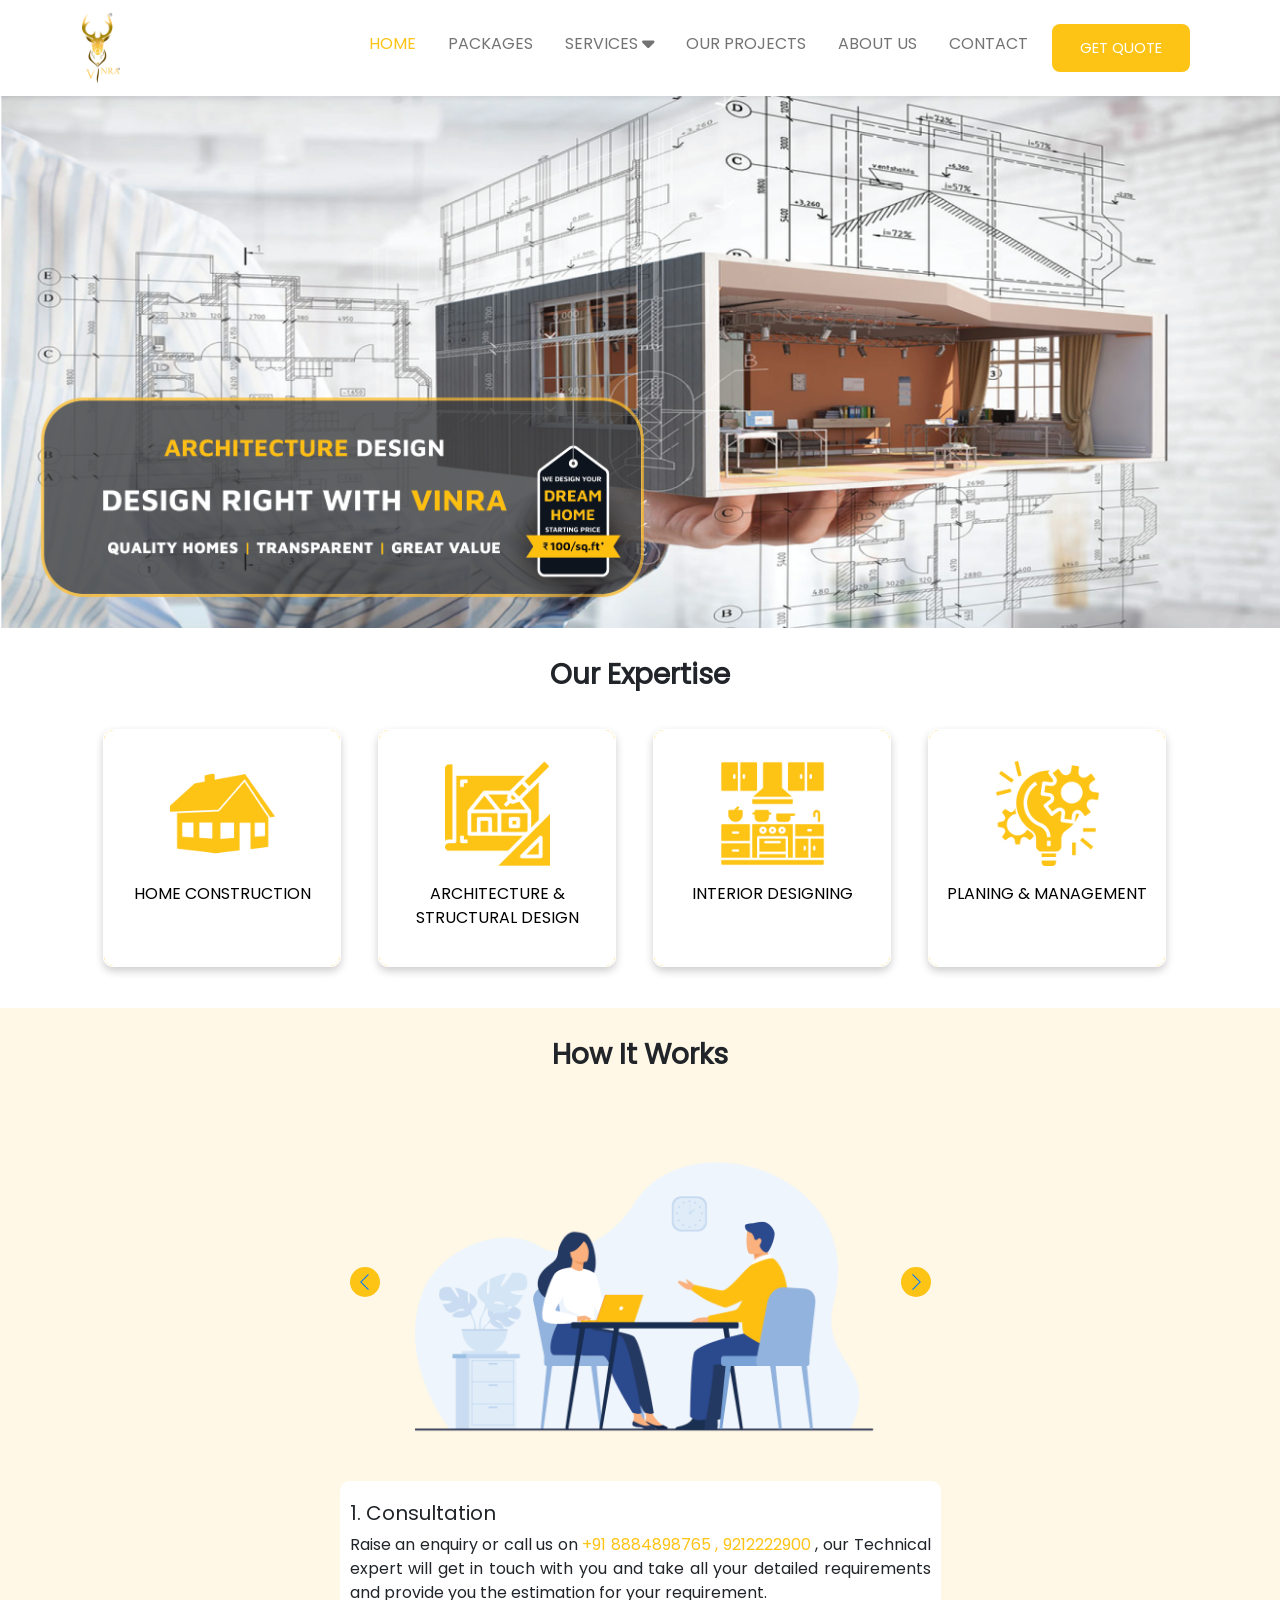
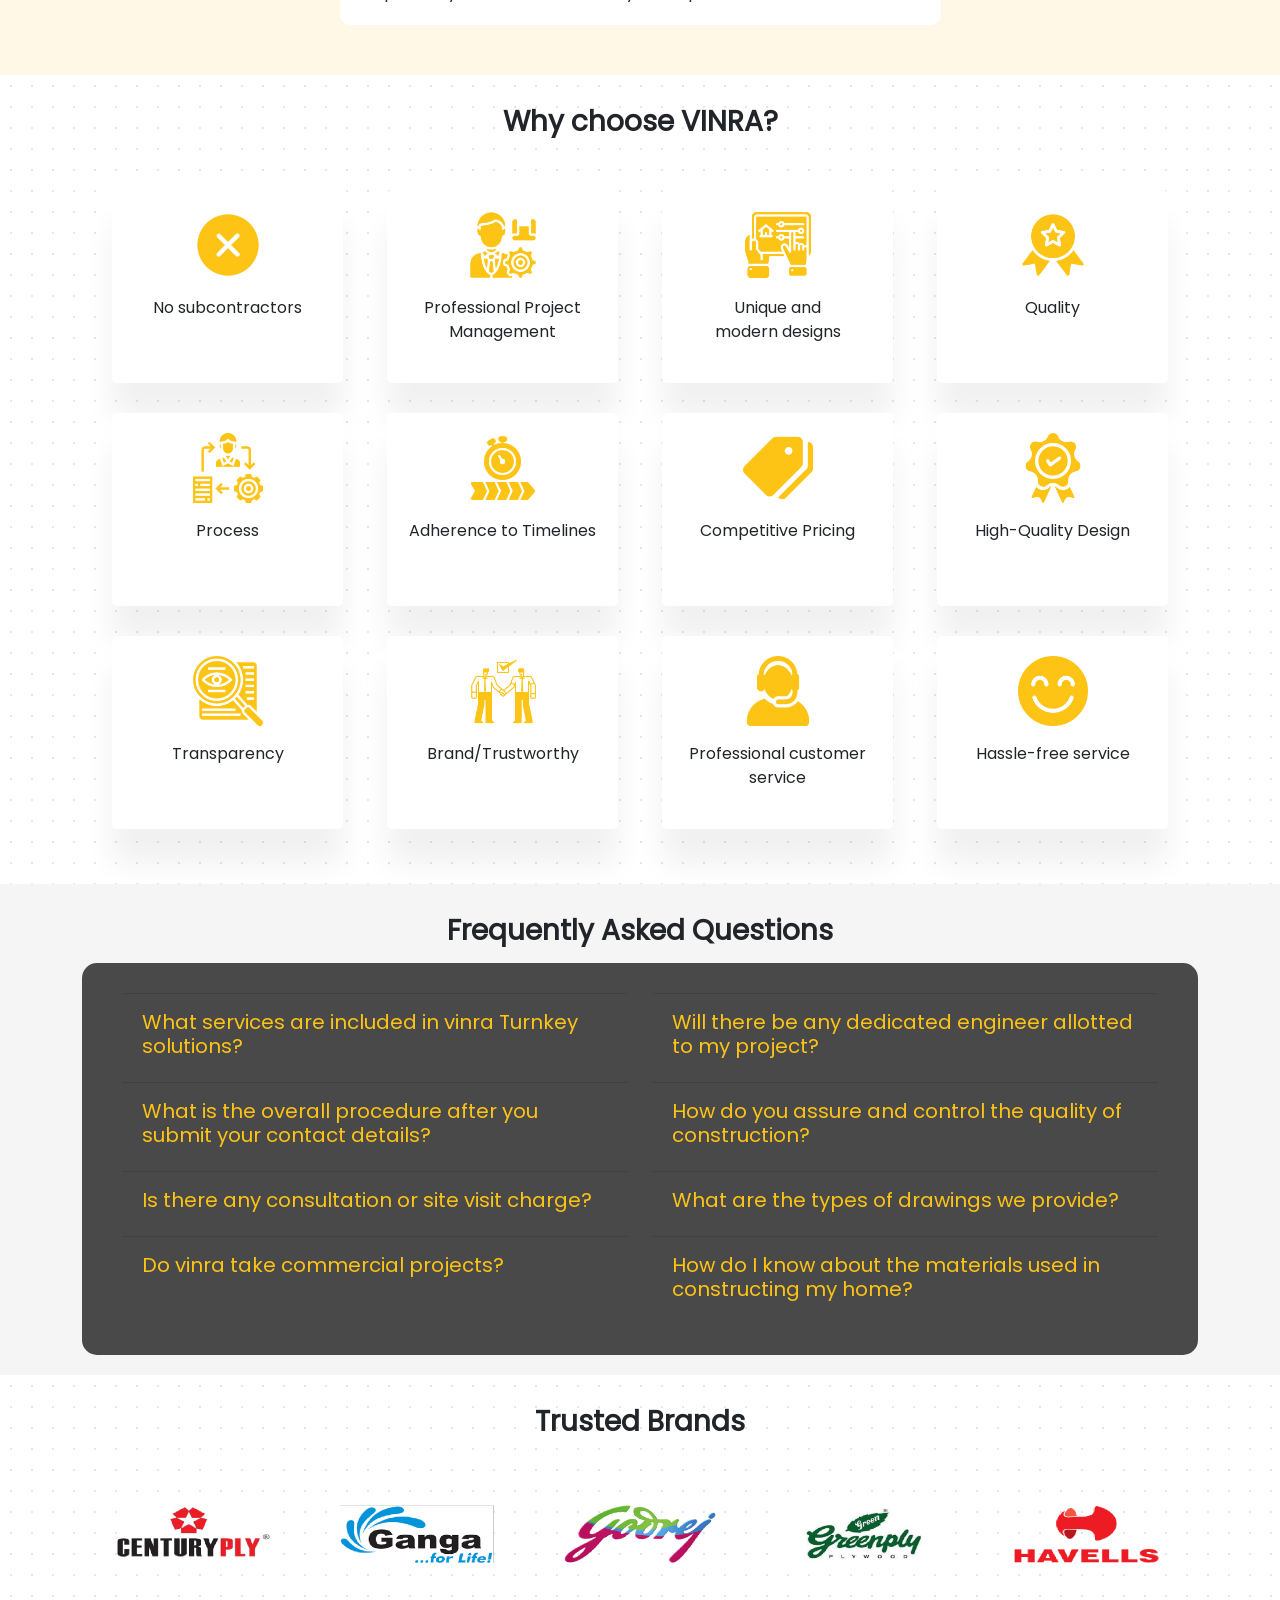
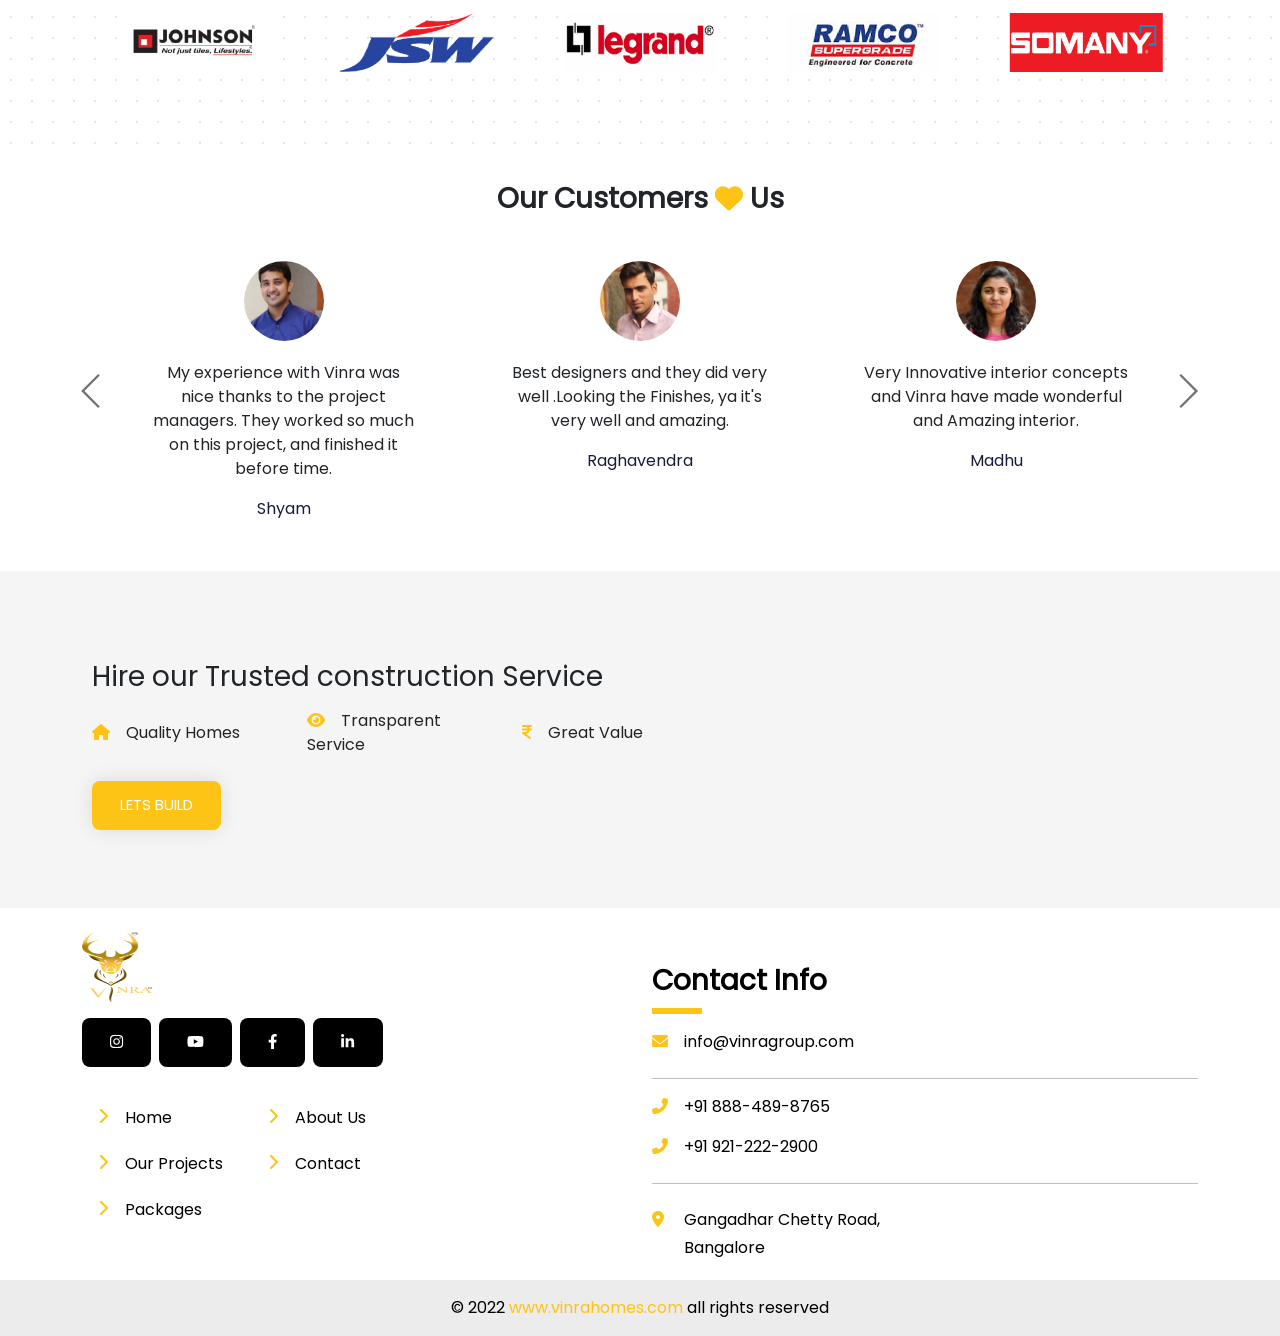
==== commit 43165c12: "final update." ====
--- a/index.html
+++ b/index.html
@@ -1,4 +1,4 @@
-<!DOCTYPE html>
+ <!DOCTYPE html>
 <html lang="en">
 <head>
   <meta charset="UTF-8">
@@ -82,11 +82,11 @@
     <!-- expertise -->
     <section id="expertise">
       <div class="container">
-        <h3 class="text-center fw-bold mb-3">Our Expertise</h3>
+        <h3 class="text-center fw-bold mb-3 animated wow zoomIn" data-wow-delay="1s">Our Expertise</h3>
         <div class="expertise-block">
           <div class="row">
             <div class="col-xs-12 col-sm-12 col-md-6 col-lg-3 col-xl-3 col-xxl-3">
-              <div class="choose-content">
+              <div class="choose-content animated wow fadeInRight" data-wow-delay="1s">
                 <div class="flip-card">
                   <div class="flip-card-inner">
                     <div class="flip-card-front">
@@ -106,7 +106,7 @@
               </div>
             </div>
             <div class="col-xs-12 col-sm-12 col-md-6 col-lg-3 col-xl-3 col-xxl-3">
-              <div class="choose-content">
+              <div class="choose-content animated wow fadeInDown" data-wow-delay="1s">
                 <div class="flip-card">
                   <div class="flip-card-inner">
                     <div class="flip-card-front">
@@ -126,7 +126,7 @@
               </div>
             </div>
             <div class="col-xs-12 col-sm-12 col-md-6 col-lg-3 col-xl-3 col-xxl-3">
-              <div class="choose-content">
+              <div class="choose-content animated wow fadeInUp" data-wow-delay="1s">
                 <div class="flip-card">
                   <div class="flip-card-inner">
                     <div class="flip-card-front">
@@ -145,7 +145,7 @@
               </div>
             </div>
             <div class="col-xs-12 col-sm-12 col-md-6 col-lg-3 col-xl-3 col-xxl-3">
-              <div class="choose-content">
+              <div class="choose-content animated wow fadeInLeft" data-wow-delay="1s">
                 <div class="flip-card">
                   <div class="flip-card-inner">
                     <div class="flip-card-front">
@@ -171,7 +171,7 @@
     <!-- how-it-works -->
     <section id="how-it-works">
       <div class="container">
-        <h3 class="fw-bold text-center mb-3">
+        <h3 class="fw-bold text-center mb-3 animated wow zoomIn" data-wow-delay="1s">
           How It Works
         </h3>
         <div class="row align-items-center justify-content-center">
@@ -189,7 +189,7 @@
                           1. Consultation
                         </h5>
                         <p class="m-0">
-                          Raise an enquiry or call us on <a class="text-decoration-none text-primary" href="tel:+91 7802-80-80-80">+91 7802-80-80-80</a>, our Technical expert 
+                          Raise an enquiry or call us on <a class="text-decoration-none text-primary" href="tel:+91 8884898765">+91 8884898765 , 9212222900 </a>, our Technical expert 
                           will get in touch with you and take all your detailed requirements and 
                           provide you the estimation for your requirement.
                         </p>
@@ -279,11 +279,11 @@
     <!-- why choose -->
     <section id="why-choose">
       <div class="container">
-        <h3 class="text-center fw-bold mb-3">Why choose VINRA?</h3>
+        <h3 class="text-center fw-bold mb-3 animated wow zoomIn" data-wow-delay="1s">Why choose VINRA?</h3>
         <div class="choose-block">
           <div class="row">
             <div class="col-xs-12 col-sm-12 col-md-6 col-lg-4 col-xl-3 col-xxl-3">
-              <div class="choose-content align-items-center">
+              <div class="choose-content align-items-center animated wow fadeInUp" data-wow-delay="1.3s">
                 <img class="img-fluid" src="./assets/images/why-choose/1.png" alt="">
                 <p class="pt-3">
                   No subcontractors
@@ -291,7 +291,7 @@
               </div>
             </div>
             <div class="col-xs-12 col-sm-12 col-md-6 col-lg-4 col-xl-3 col-xxl-3">
-              <div class="choose-content align-items-center">
+              <div class="choose-content align-items-center animated wow fadeInUp" data-wow-delay="1.6s">
                 <img class="img-fluid" src="./assets/images/why-choose/2.png" alt="">
                 <p class="pt-3">
                   Professional Project Management
@@ -299,7 +299,7 @@
               </div>
             </div>
             <div class="col-xs-12 col-sm-12 col-md-6 col-lg-4 col-xl-3 col-xxl-3">
-              <div class="choose-content align-items-center">
+              <div class="choose-content align-items-center animated wow fadeInUp" data-wow-delay="1.9s">
                 <img class="img-fluid" src="./assets/images/why-choose/3.png" alt="">
                 <p class="pt-3">
                   Unique and <br/> modern designs
@@ -307,7 +307,7 @@
               </div>
             </div>
             <div class="col-xs-12 col-sm-12 col-md-6 col-lg-4 col-xl-3 col-xxl-3">
-              <div class="choose-content align-items-center">
+              <div class="choose-content align-items-center animated wow fadeInUp" data-wow-delay="2.2s">
                 <img class="img-fluid" src="./assets/images/why-choose/4.png" alt="">
                 <p class="pt-3">
                   Quality
@@ -315,7 +315,7 @@
               </div>
             </div>
             <div class="col-xs-12 col-sm-12 col-md-6 col-lg-4 col-xl-3 col-xxl-3">
-              <div class="choose-content align-items-center">
+              <div class="choose-content align-items-center animated wow fadeInUp" data-wow-delay="1.3s">
                 <img class="img-fluid" src="./assets/images/why-choose/5.png" alt="">
                 <p class="pt-3">
                   Process
@@ -323,7 +323,7 @@
               </div>
             </div>
             <div class="col-xs-12 col-sm-12 col-md-6 col-lg-4 col-xl-3 col-xxl-3">
-              <div class="choose-content align-items-center">
+              <div class="choose-content align-items-center animated wow fadeInUp" data-wow-delay="1.6s">
                 <img class="img-fluid" src="./assets/images/why-choose/6.png" alt="">
                 <p class="pt-3">
                   Adherence to Timelines
@@ -331,7 +331,7 @@
               </div>
             </div>
             <div class="col-xs-12 col-sm-12 col-md-6 col-lg-4 col-xl-3 col-xxl-3">
-              <div class="choose-content align-items-center">
+              <div class="choose-content align-items-center animated wow fadeInUp" data-wow-delay="1.9s">
                 <img class="img-fluid" src="./assets/images/why-choose/7.png" alt="">
                 <p class="pt-3">
                   Competitive Pricing
@@ -339,7 +339,7 @@
               </div>
             </div>
             <div class="col-xs-12 col-sm-12 col-md-6 col-lg-4 col-xl-3 col-xxl-3">
-              <div class="choose-content align-items-center">
+              <div class="choose-content align-items-center animated wow fadeInUp" data-wow-delay="2.2s">
                 <img class="img-fluid" src="./assets/images/why-choose/8.png" alt="">
                 <p class="pt-3">
                   High-Quality Design
@@ -347,7 +347,7 @@
               </div>
             </div>
             <div class="col-xs-12 col-sm-12 col-md-6 col-lg-4 col-xl-3 col-xxl-3">
-              <div class="choose-content align-items-center">
+              <div class="choose-content align-items-center animated wow fadeInUp" data-wow-delay="1.3s">
                 <img class="img-fluid" src="./assets/images/why-choose/9.png" alt="">
                 <p class="pt-3">
                   Transparency
@@ -355,7 +355,7 @@
               </div>
             </div>
             <div class="col-xs-12 col-sm-12 col-md-6 col-lg-4 col-xl-3 col-xxl-3">
-              <div class="choose-content align-items-center">
+              <div class="choose-content align-items-center animated wow fadeInUp" data-wow-delay="1.6s">
                 <img class="img-fluid" src="./assets/images/why-choose/10.png" alt="">
                 <p class="pt-3">
                   Brand/Trustworthy
@@ -363,7 +363,7 @@
               </div>
             </div>
             <div class="col-xs-12 col-sm-12 col-md-6 col-lg-4 col-xl-3 col-xxl-3">
-              <div class="choose-content align-items-center">
+              <div class="choose-content align-items-center animated wow fadeInUp" data-wow-delay="1.9s">
                 <img class="img-fluid" src="./assets/images/why-choose/11.png" alt="">
                 <p class="pt-3">
                   Professional customer service
@@ -371,7 +371,7 @@
               </div>
             </div>
             <div class="col-xs-12 col-sm-12 col-md-6 col-lg-4 col-xl-3 col-xxl-3">
-              <div class="choose-content align-items-center">
+              <div class="choose-content align-items-center animated wow fadeInUp" data-wow-delay="2.2s">
                 <img class="img-fluid" src="./assets/images/why-choose/12.png" alt="">
                 <p class="pt-3">
                   Hassle-free service
@@ -385,13 +385,13 @@
     <!-- faq -->
     <section id="faq">
       <div class="container">
-        <h3 class="fw-bold text-center mb-3">
+        <h3 class="fw-bold text-center mb-3 animated wow zoomIn" data-wow-delay="1s">
           Frequently Asked Questions
         </h3>
         <div class="faq-block">
           <div class="row">
             <div class="col-xs-12 col-sm-12 col-md-6 col-lg-6 col-xl-6 col-xxl-6">
-              <div class="faq-content">
+              <div class="faq-content wow fadeInDown" data-wow-delay="1.5s">
                 <div class="accordion" id="faq-one">
                   <div class="accordion-item">
                     <h2 class="accordion-header" id="lh-one">
@@ -478,7 +478,7 @@
               </div>
             </div>
             <div class="col-xs-12 col-sm-12 col-md-6 col-lg-6 col-xl-6 col-xxl-6">
-              <div class="faq-content">
+              <div class="faq-content wow fadeInUp" data-wow-delay="1.5s">
                 <div class="accordion" id="faq-two">
                   <div class="accordion-item">
                     <h2 class="accordion-header" id="rh-one">
@@ -565,40 +565,70 @@
       </div>
     </section>
     <!-- brands -->
-    <!-- <section id="brands">
+    <section id="brands">
       <div class="container">
-        <h3 class="fw-bold text-center mb-3">
+        <h3 class="fw-bold text-center mb-3 animated wow zoomIn" data-wow-delay="1s">
           Trusted Brands
         </h3>
         <div class="row">
           <div class="col-xs-12 col-sm-12 col-md-12 col-lg-12 col-xl-12 col-xxl-12">
             <div class="swiper-block">
               <div class="slider-container">
-                <div class="swiper-container card-slider" id="brands-slider">
+                <div class="swiper-container card-slider" id="brands-slider-one">
                   <div class="swiper-wrapper">
                     <div class="swiper-slide">
-                      <img class="img-fluid" src="./assets/images/brands/ashirvad.svg" alt="">
-                    </div>
-                    <div class="swiper-slide">
-                      <img class="img-fluid" src="./assets/images/brands/asian.jpg" alt="">
-                    </div>
-                    <div class="swiper-slide">
-                      <img class="img-fluid" src="./assets/images/brands/astral.png" alt="">
-                    </div>
-                    <div class="swiper-slide">
-                      <img class="img-fluid" src="./assets/images/brands/berger.png" alt="">
-                    </div>
-                    <div class="swiper-slide">
-                      <img class="img-fluid" src="./assets/images/brands/finolex.png" alt="">
-                    </div>
-                    <div class="swiper-slide">
-                      <img class="img-fluid" src="./assets/images/brands/fixit.png" alt="">
-                    </div>
-                    <div class="swiper-slide">
-                      <img class="img-fluid" src="./assets/images/brands/fosroc.svg" alt="">
-                    </div>
-                    <div class="swiper-slide">
-                      <img class="img-fluid" src="./assets/images/brands/gm.jfif" alt="">
+                      <img class="img-fluid" src="./assets/images/brands/asian.png" alt="">
+                    </div>
+                    <div class="swiper-slide">
+                      <img class="img-fluid" src="./assets/images/brands/century.png" alt="">
+                    </div>
+                    <div class="swiper-slide">
+                      <img class="img-fluid" src="./assets/images/brands/ganga.png" alt="">
+                    </div>
+                    <div class="swiper-slide">
+                      <img class="img-fluid" src="./assets/images/brands/godrej.png" alt="">
+                    </div>
+                    <div class="swiper-slide">
+                      <img class="img-fluid" src="./assets/images/brands/greenply.png" alt="">
+                    </div>
+                    <div class="swiper-slide">
+                      <img class="img-fluid" src="./assets/images/brands/havells.png" alt="">
+                    </div>
+                    <div class="swiper-slide">
+                      <img class="img-fluid" src="./assets/images/brands/hindware.png" alt="">
+                    </div>
+                    <div class="swiper-slide">
+                      <img class="img-fluid" src="./assets/images/brands/jaqaur.png" alt="">
+                    </div>
+                  </div>
+                </div>
+              </div>
+              <div class="slider-container">
+                <div class="swiper-container card-slider" id="brands-slider-two">
+                  <div class="swiper-wrapper">
+                    <div class="swiper-slide">
+                      <img class="img-fluid" src="./assets/images/brands/jindal.png" alt="">
+                    </div>
+                    <div class="swiper-slide">
+                      <img class="img-fluid" src="./assets/images/brands/johnson.png" alt="">
+                    </div>
+                    <div class="swiper-slide">
+                      <img class="img-fluid" src="./assets/images/brands/jsw.png" alt="">
+                    </div>
+                    <div class="swiper-slide">
+                      <img class="img-fluid" src="./assets/images/brands/legrand.png" alt="">
+                    </div>
+                    <div class="swiper-slide">
+                      <img class="img-fluid" src="./assets/images/brands/ramco.png" alt="">
+                    </div>
+                    <div class="swiper-slide">
+                      <img class="img-fluid" src="./assets/images/brands/somany.png" alt="">
+                    </div>
+                    <div class="swiper-slide">
+                      <img class="img-fluid" src="./assets/images/brands/ultratech.png" alt="">
+                    </div>
+                    <div class="swiper-slide">
+                      <img class="img-fluid" src="./assets/images/brands/zuari.png" alt="">
                     </div>
                   </div>
                 </div>
@@ -607,11 +637,11 @@
           </div>
         </div>
       </div>
-    </section> -->
+    </section>
     <!-- testimonials -->
     <section id="testimonials">
       <div class="container">
-        <h3 class="fw-bold text-center mb-3">
+        <h3 class="fw-bold text-center mb-3 animated wow zoomIn" data-wow-delay="1s">
           Our Customers 
           <i class="fa-solid fa-heart text-primary"></i> Us
         </h3>
@@ -623,28 +653,70 @@
                   <div class="swiper-wrapper">
                     <div class="swiper-slide">
                       <div class="card">
-                        <img class="card-image" src="./assets/images/testimonials/testimonial-1.jpg" alt="alternative">
+                        <img class="card-image" src="./assets/images/testimonials/testimonial-1.png" alt="alternative">
                         <div class="card-body">
-                          <p class="testimonial-text">Tortor sodales eget. Vivamus imperdiet leo eu risus tincidunt uris. Proin placerat, urna hendrerit placerat erase convallis</p>
-                          <p class="testimonial-author">Jude Thorn - Designer</p>
+                          <p class="testimonial-text">
+                            My experience with Vinra was nice thanks to the project managers. 
+                            They worked so much on this project, and finished it before time.
+                          </p>
+                          <p class="testimonial-author">Shyam</p>
                         </div>
                       </div>
                     </div>
                     <div class="swiper-slide">
                       <div class="card">
-                        <img class="card-image" src="./assets/images/testimonials/testimonial-2.jpg" alt="alternative">
+                        <img class="card-image" src="./assets/images/testimonials/testimonial-2.png" alt="alternative">
                         <div class="card-body">
-                            <p class="testimonial-text">Eros volutpat ante mauris euismod sem, ut varius nisi lectus in urna. Integer luctus, nunc eget maximus intem, orci risus</p>
-                            <p class="testimonial-author">Roy Smith - Developer</p>
+                          <p class="testimonial-text">
+                            Best designers and they did very well .Looking the Finishes, ya it's very well and amazing.
+                          </p>
+                          <p class="testimonial-author">Raghavendra</p>
                         </div>
                       </div>        
                     </div>
                     <div class="swiper-slide">
                       <div class="card">
-                        <img class="card-image" src="./assets/images/testimonials/testimonial-3.jpg" alt="alternative">
+                        <img class="card-image" src="./assets/images/testimonials/testimonial-3.png" alt="alternative">
                         <div class="card-body">
-                            <p class="testimonial-text">Sed congue ex quam, sit amet venenatis dolor lacinia vulputate. Nunc pulvinar ex ex, sit amet scelerisque tellus pretium semper</p>
-                            <p class="testimonial-author">Marsha Singer - Marketer</p>
+                          <p class="testimonial-text">
+                            Very Innovative interior concepts and Vinra have made wonderful and Amazing interior.  
+                          </p>
+                          <p class="testimonial-author">Madhu</p>
+                        </div>
+                      </div>        
+                    </div>
+                    <div class="swiper-slide">
+                      <div class="card">
+                        <img class="card-image" src="./assets/images/testimonials/testimonial-4.png" alt="alternative">
+                        <div class="card-body">
+                          <p class="testimonial-text">
+                            I love how our designer visualised our dream Interior We got exactly what we wanted.
+                          </p>
+                          <p class="testimonial-author">Raghunath</p>
+                        </div>
+                      </div>        
+                    </div>
+                    <div class="swiper-slide">
+                      <div class="card">
+                        <img class="card-image" src="./assets/images/testimonials/testimonial-5.png" alt="alternative">
+                        <div class="card-body">
+                          <p class="testimonial-text">
+                            They are very good at their work, they will understand your requirements 
+                            and provide good design and solutions for your home.
+                          </p>
+                          <p class="testimonial-author">Swathi</p>
+                        </div>
+                      </div>        
+                    </div>
+                    <div class="swiper-slide">
+                      <div class="card">
+                        <img class="card-image" src="./assets/images/testimonials/testimonial-6.png" alt="alternative">
+                        <div class="card-body">
+                          <p class="testimonial-text">
+                            Honest, timely, trustworthy,very knowledgeable and friendly. 
+                            I would definitely recommend this company to family and friends.
+                          </p>
+                          <p class="testimonial-author">Gurunath</p>
                         </div>
                       </div>        
                     </div>
@@ -664,10 +736,10 @@
         <div class="row align-items-center">
           <div class="col-xs-12 col-sm-6 col-md-5 col-lg-7 col-xl-7 col-xxl-7">
             <div class="consult-block text-left">
-              <h3 class=" mb-3">
+              <h3 class="mb-3 animated wow zoomIn" data-wow-delay="1s">
                 Hire our Trusted construction Service
               </h3>
-              <div class="row align-items-center">
+              <div class="row align-items-center animated wow fadeInDown" data-wow-delay="2s">
                 <div class="col-xs-12 col-xs-12 col-md-10 col-lg-6 col-xl-4">
                   <p class="mb-4">
                     <i class="fa fa-home me-3 text-primary"></i>Quality Homes
@@ -684,11 +756,11 @@
                   </p>
                 </div>
               </div>    
-              <button class="btn btn-primary" href="">LETS BUILD</button>
+              <button class="btn btn-primary animated wow fadeInUp" data-wow-delay="2s" href="">LETS BUILD</button>
             </div>
           </div>
           <div class="col-xs-12 col-sm-6 col-md-7 col-lg-5 col-xl-5 col-xxl-5">
-            <div class="video-block text-center">
+            <div class="video-block text-center animated wow fadeInLeft" data-wow-delay="2s">
               <iframe 
                 src="https://www.youtube.com/embed/g4kHOxTT68I">
               </iframe> 
@@ -703,18 +775,19 @@
         <div class="row">
           <div class="col-xs-12 col-sm-12 col-md-6 col-lg-6 col-xl-6 col-xxl-6">
             <div class="comp-info">
-              <h1 class="m-0 py-3 title-brand">VINRA</h1>
+              <!-- <h1 class="m-0 py-3 title-brand">VINRA</h1> -->
+              <img class="img-fluid" style="width: 70px;height: 70px;" src="./assets/images/logo.png" alt="">
               <div class="d-flex py-3 sm-content">
-                <a class="btn btn-secondary me-2" target="_blank" href="https://www.instagram.com/">
+                <a class="btn btn-secondary me-2" target="_blank" href="https://www.instagram.com/vinragroupofficial/">
                   <i class="fa-brands fa-instagram"></i>
                 </a>
-                <a class="btn btn-secondary me-2" target="_blank" href="https://www.youtube.com/channel/">
+                <a class="btn btn-secondary me-2" target="_blank" href="https://studio.youtube.com/channel/UCtYIR-Fm-DBCeKLeEw-SWdA/editing/images">
                   <i class="fab fa-youtube"></i>
                 </a>
-                <a class="btn btn-secondary me-2" target="_blank" href="https://www.facebook.com/">
+                <a class="btn btn-secondary me-2" target="_blank" href="https://www.facebook.com/Vinragroupofficial">
                   <i class="fab fa-facebook-f"></i>
                 </a>
-                <a class="btn btn-secondary me-2" target="_blank" href="https://www.linkedin.com/in/">
+                <a class="btn btn-secondary me-2" target="_blank" href="https://www.linkedin.com/in/vinra-groups/">
                   <i class="fab fa-linkedin-in"></i>
                 </a>
               </div>
@@ -776,7 +849,7 @@
       <div class="all-rights">
         <div class="container pt-3 pb-3">
           <div class="content">
-            <p class="m-0 text-center">© 2022 <span class="text-primary">www.vinra.com</span> all rights reserved</p>
+            <p class="m-0 text-center">© 2022 <span class="text-primary">www.vinrahomes.com</span> all rights reserved</p>
           </div>
         </div>
       </div>
@@ -879,6 +952,7 @@
   <script src="./assets/library/jquery/jquery.min.js"></script>
   <script src="./assets/library/bootstrap/js/bootstrap.min.js"></script>
   <script src="./assets/library/fa/js/all.min.js"></script>
+  <script src="./assets/library/wow/wow.min.js"></script>
   <script src="./assets/library/swiper/js/swiper.min.js"></script>
   <script src="https://smtpjs.com/v3/smtp.js"></script>
   <!-- custom js -->
--- a/assets/library/custom/css/main.css
+++ b/assets/library/custom/css/main.css
@@ -473,14 +473,17 @@
 /* brands */
 #brands {
   width: 100%;
-	background-color: #ffffff;
+	background: url("../../../images/why-choose/backgroud.png");
 }
 #brands .container{
   padding-top: 30px;
   padding-bottom: 30px;
 }
 #brands .swiper-block{
-  padding: 20px 15px 20px 15px;
+  padding: 25px 15px 25px 15px;
+}
+#brands .swiper-container{
+  padding: 25px 20px;
 }
 
 /* testimonials */
